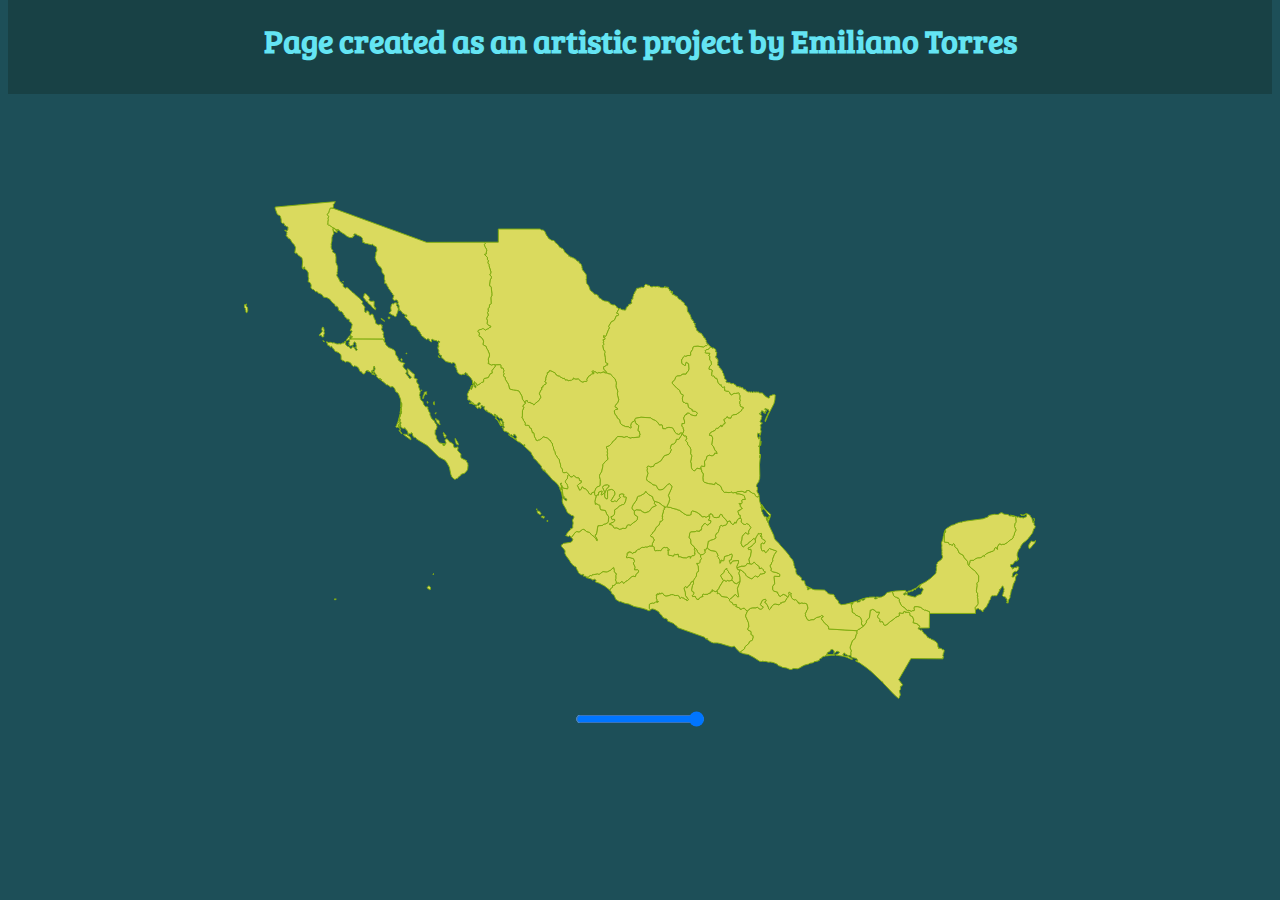
==== index.html @ b642d8d9 "Rename Cantantes_famosos.html to index.html" ====
<!DOCTYPE html>
<html lang="esp">
   <head>
      <title>Los Mejores Cantantes de cada Estado</title>
      <meta charset="UTF-8">
      <meta name="viewport" content="width=device-width, initial-scale=1.0">
      <meta http-equiv="X-UA-Compatible" content="IE=edge">

      <link rel="stylesheet" href="style.css" type="text/css" />
  </head>
  
      <body>
         <header>
            <h1 class="first-title">Page created as an artistic project by Emiliano Torres</h1>
         </header>
         <main>
    

               <?xml version="1.0" encoding="UTF-8" standalone="no"?>
               <!-- Created for MapSVG plugin: http://mapsvg.com -->
               <div id="dialog"></div>
               <svg class="map-mexico"
                  xmlns:mapsvg="http://mapsvg.com"
                  xmlns:dc="http://purl.org/dc/elements/1.1/"
                  xmlns:rdf="http://www.w3.org/1999/02/22-rdf-syntax-ns#"
                  xmlns:svg="http://www.w3.org/2000/svg"
                  xmlns="http://www.w3.org/2000/svg"
                  mapsvg:geoViewBox="-118.369112 32.716750 -86.725536 14.531518"
                  width="792.41846"
                  height="497.54324">

   
               
               <path
                  d="m 390.52786,309.79244 -2.34,-2.26 -0.07,-1.21 1.24,-2.87 3.33,-4.59 0.93,-3.24 1.07,-0.73 1.79,-0.38 3.47,-1.97 1.21,-0.92 0.39,-1.26 0.73,-0.17 0.77,1.39 1.33,1.34 4.44,2.63 0.59,2.44 1.14,2.04 0,0 0.26,0.59 -0.24,1.6 1.96,2.14 -4.28,1.97 -2.55,3.55 -0.72,0.5 -3.02,1.04 -1.26,0.06 -2.17,-1.02 -1.74,-1.41 -4.21,-0.38 z"
                  title="Aguascalientes"
                  id="MxAGU" class="668.135.967" />
               <path
                  d="m 106.48786,137.85244 -0.65,0 0,0 -0.76,0.12 0.13,0.44 -0.82,0.41 -0.68,0.01 -0.75,0.86 -0.29,-0.74 0.19,-0.78 3.08,-3.76 0.62,-0.15 0.06,0.97 -0.8,0.76 -0.02,0.52 0.69,1.34 z m -27.349998,-11.99 0.56,0.45 0.75,2.86 -0.25,1.02 0.38,2.42 -0.68,0.9 0.04,2.09 -0.62,-0.19 -0.54,0.33 -0.65,-0.31 -0.6,-1.42 -0.58,-0.18 -1,0.6 -0.37,-0.15 0.07,-0.78 2.73,-3.03 0.15,-0.68 -0.58,-1.61 0.51,-1.89 0.68,-0.43 z m 58.139998,-8.56 0.82,0.18 2.68,2.27 -0.54,0.47 -0.6,-0.96 -1.69,-0.95 -0.67,-1.01 z m 8.46,-1.5 0.34,0.64 -0.27,1.02 -1.16,0.04 -0.35,-1.56 1.44,-0.14 z m -142.8599978,-13.07 -0.64,1.32 0.15,1.03 1.31,1.2 0.23,2.9 -0.67,2.08 -0.75,0.23 -0.56,-1.47 0.21,-0.92 -0.56,-0.37 -0.07,-1.6 -1.24000002,-1.24 0.35,-1 -0.29,-0.96 0.74000002,-0.62 0.8,0.04 0.99,-0.62 z M 120.65786,92.442438 l -0.02,0.48 1.1,-0.48 0.02,0.32 0.93,0.26 1.27,1.64 0.77,0.39 1.06,2.21 -0.59,0.86 0.12,1.17 1.84,0.830002 2.9,-0.180002 0.34,0.300002 -0.17,4.33 0.62,1.71 1.2,0.37 -0.34,1.9 -2.96,-2.09 -1.72,-2.42 -2.56,-1.82 -0.96,-1.88 -1.37,-0.26 -0.24,-1.090002 -2.04,-2.47 -0.16,-0.86 0.77,-1.87 -0.21,-0.98 0.4,-0.37 z m -21.549998,-12.53 0.64,0.81 -0.45,0.14 -0.34,-0.36 0.15,-0.59 z m -9.92,-73.05 -0.85,0.51 -0.47,-0.4 -1.34,0.01 -0.6,2.05 -0.47,0.48 -0.05,1.34 -1.81,2.43 1.4,1.99 -0.62,1.83 0.29,1.14 -0.42,2.67 0.24,0.98 -0.6,0.98 0.96,0.95 0.92,0.13 3.82,2.76 0,0 -0.47,1.74 0.92,4 -1.12,1.46 -0.74,2.41 -0.08,3.53 -0.85,3.16 0.3,0.65 -0.25,2.22 0.62,2.21 1.37,1.26 -0.52,0.66 -0.02,0.65 2.84,1.84 0.59,3.53 -0.08,5.21 1.72,4.04 0.02,2.21 -0.35,1.3 0.21,0.82 -0.52,1.95 0.37,0.33 -0.65,2.16 1,2.06 0.62,0.38 1.73,4 1.23,0.61 0.3,0.9 0.96,0.15 0.64,0.89 -0.02,1.82 0.45,0.94 0.819998,0.32 0.44,0.72 1.17,0.12 0.34,-0.86 1.81,0.78 1.21,1.54 0.31,-0.06 0.96,1.18 0.94,0.48 0.68,1.13 1.62,0.83 2.09,2.34 1.52,0.83 0.11,0.61 1.44,0.69 1.98,2.47 1.44,1.170002 0.3,0.88 -0.73,0.85 0.01,0.48 2.08,2.55 0.79,1.64 -0.58,1.16 0.45,1.64 -0.33,0.25 0.81,1.69 0.82,0.1 0.53,-0.7 -0.41,-0.38 0.42,-0.62 0.48,0.27 0.47,-0.36 0.41,0.8 0.6,-0.12 -0.04,0.41 0.45,0.12 0.12,2.09 0.39,0.95 1.1,-0.03 1.31,-1.04 1.08,0.62 1.43,4.51 0.77,0.82 0.59,3.53 2.58,1.46 2.44,-0.59 0.48,0.36 0.07,0.73 0.81,-0.15 0.11,0.6 -0.36,0.48 0.25,0.66 -0.59,2.6 1.97,2.8 -0.47,2.03 0.62,1.45 -0.39,1.24 0.93,0.57 0.27,0.99 -0.3,2.49 0,0 -0.64,-1.71 -0.87,-0.26 0,0 -31.69,-0.11 0.23,-0.53 -0.35,-0.49 -0.05,-1.32 0.86,1.21 0.79,-1.39 -1.61,-0.41 -0.35,-1.72 1.52,-2.99 -0.42,-0.96 -0.88,0.53 -0.51,-0.49 1.28,-2.91 0.65,-3.16 -1.27,-2.19 -1.56,-0.63 -0.07,-2.03 -0.44,-0.43 -2.2,-0.1 0.01,-0.81 -0.45,-0.52 -1.54,-0.86 0.12,-0.59 -0.46,-1.17 -0.879998,-0.47 -0.56,-1.87 -0.46,-0.07 -0.23,-0.6 -0.96,-0.73 -0.97,-0.07 -0.17,0.33 -0.52,-1.09 -0.68,-0.44 -0.23,0.3 -0.54,-2.72 -0.64,-1.05 -1.06,-0.47 -0.64,0.34 -0.8,-0.98 -0.25,-1.35 -1.16,-0.55 -0.12,-0.37 -0.45,0.03 -3.43,-4.210002 -2.91,-1.5 -3.06,-0.4 -1.55,-2.51 -2.41,-1.18 -0.76,-0.03 -2,-1.92 -1.19,0.25 -2,-2.17 -0.89,-0.1 -1.88,-1.56 0.25,-2.52 -0.33,-1.5 -1.14,-1.62 -1.57,-0.58 0.62,-3.57 -0.54,-1.2 0.02,-4.19 -1.46,-2.55 -2.06,-1.24 0.19,-1.4 -0.82,-0.77 -0.23,0.4 0.5,0.94 -0.5,0.35 -0.46,-0.7 -0.53,0 0.58,1.34 -0.31,0.1 -1.06,-2.05 0.57,-5.32 -0.63,-3.55 -0.53,-1.05 -0.6,-0.08 -1.44,-1.26 -0.53,0.01 -2.3,-3.02 -1.55,0.2 -0.25,-0.46 0.74,-5.28 -1.38,-2.71 -2.09,-2.2 -1.85,-3.14 -1.29,-0.96 -0.68,0.08 -0.18,-1 -1.27,-0.92 -0.27,-0.72 -0.41,0.08 -0.12,-0.58 1.02,-0.52 -0.44,-0.9 0.47,-1.24 -1.17,-1.61 -0.33,0.14 -0.85,-1 0.45,-0.1 1.6,0.89 1.05,-0.96 0.19,-2.58 -0.4,-0.61 -1.26,-0.27 -0.57,-0.77 -1.15,-0.2 -0.41,-1.83 -0.48,-0.4 -1.23,0 -1.23,-1.18 -0.12,-3.02 -0.81,-2.83 -0.47,-0.75 -2.1,-0.71 -0.48,-0.56 -2.14,-5.9 0.04,-1.34 60.19,-5.54 -1.58,2.83 -0.67,0.19 0.5,1.79 -0.35,0.24 -0.3,1.52 z"
                  title="Baja California"
                  id="MxBCN" class="7.620.186.896" />
               <path
                  d="m 91.057862,397.56244 1.49,0.37 -0.48,0.42 -1.32,0.17 -0.12,-0.73 0.43,-0.23 z m 93.899998,-12.95 1.03,0.69 0.7,1.07 -0.01,1.76 -0.83,0.41 -0.44,-0.69 -1.15,-0.2 -0.81,-1.31 1.51,-1.73 z m 4.73,-12.33 0.23,0.65 -0.46,0.66 -0.29,-0.57 0.52,-0.74 z m 21.73,-135.15 2.79,4.59 0.44,1.91 -1.56,-0.29 -0.71,-1.05 -1.1,-3.81 0.14,-1.35 z m -51.48,-4.14 3.12,0.16 1.11,1.44 0.94,0.11 0.81,0.62 1.33,2.43 -0.35,0.83 -6.92,-5.03 -0.31,-0.34 0.27,-0.22 z m 40.73,-0.24 1.77,1.59 -0.93,2.03 -0.54,0.03 0.04,-0.83 -0.73,-0.26 0.12,-0.5 -0.46,-0.58 0.18,-0.67 -0.27,-0.46 0.82,-0.35 z m -0.86,-1.58 0.87,1.34 -0.59,0.33 -0.62,-0.36 -0.1,-0.78 0.44,-0.53 z m -7.78,-14.08 0.92,1.45 1.98,0.54 0.42,0.6 0.06,1.54 0.97,2.16 -0.47,0.09 -2.64,-2.04 -0.68,-2.02 -0.89,-0.9 0.33,-1.42 z m -35.67,-4.58 0.21,1.38 -1.1,3.4 0.11,3.08 -0.76,0.68 0.66,1.33 -0.33,1.14 -0.63,0.07 -0.31,0.53 0.16,0.72 1.14,1.27 -0.16,0.29 0.93,0.82 0.44,1.34 -0.67,1.1 0.92,0.78 1.25,1.81 -0.07,0.38 -1.06,-0.54 -0.05,-0.66 -1.78,-1.9 0.19,-0.53 0.57,0.08 0.22,-0.54 -0.12,-1.07 -0.8,-0.98 -1.33,-0.69 -1.22,0.37 -0.7,-0.45 -0.04,-0.58 0.41,-0.08 1.95,-5.17 1.97,-7.38 z m 36.07,-1.13 -0.45,1.2 -0.52,0.24 -0.15,-0.74 1.12,-0.7 z m -35.23,-4.93 -0.16,4.42 -0.37,1.37 -0.5,-0.35 1.03,-5.44 z m 0.06,-5.2 0.16,2.08 -0.17,2.51 -0.28,0.01 0.29,-4.6 z m 33.06,-0.92 0.31,3.3 -0.71,-0.44 -0.4,-1.4 0.8,-1.46 z m -6.54,-0.04 0.54,1.25 -0.33,0.51 -0.41,-0.2 -0.41,-1.41 0.61,-0.15 z m -0.66,-9.78 -0.5,1.02 0.4,1.67 -1.2,-0.74 -1.71,2.67 0,0.92 -0.56,0.55 0,0.68 -0.6,0.05 -0.13,-0.76 0.4,-0.45 0.18,-1.68 1.05,-1.74 -0.19,-1.46 0.98,-0.25 0.18,-0.43 0.64,0.4 1.06,-0.45 z m -5.19,-1.89 0.18,0.79 -0.45,0.05 -0.17,-0.54 0.44,-0.3 z m -49.09,-16.53 1.34,0.32 0.75,1.57 -0.96,-0.63 -1.97,-0.48 -0.12,-0.28 0.96,-0.5 z m 28.56,-14.77 1.06,1 -0.34,1.22 -0.62,-0.16 -0.5,-1.41 0.4,-0.65 z m 5.07,-5.51 0.42,0.05 0.28,0.62 -0.93,0.04 -0.18,-0.46 0.41,-0.25 z m -83.339998,-12.4 1.37,0.75 -0.1,0.53 -1.37,-1.02 0.1,-0.26 z m 26.709998,-1.56 0.65,0 0,0 0.41,0.41 0.29,-0.41 31.7,0.1 0,0 0.87,0.26 0.64,1.71 0,0 -0.07,0.5 1.29,1.03 0.4,1.96 1.08,1.29 0.42,-0.04 1.23,1.7 2.78,0.86 0.54,0.62 0.94,0.15 1.61,1.11 0.71,0.96 0.7,3.73 1.64,1.81 0.97,2.21 -0.41,0.76 2.6,2.1 2.54,0.65 0.47,0.57 0.93,-0.01 0.15,0.73 -0.57,0.03 -0.89,1.04 -0.23,1.58 1.68,2.42 0.9,0.46 0.04,0.46 0.92,0.66 0.33,1.37 -0.7,0.55 -0.47,1.29 1.17,0.73 0.29,1.17 1.08,0.66 0.69,1.69 1,0.75 1.55,-1.38 -3.45,-3.58 -0.23,-2.91 -0.68,-1.64 0.74,-0.47 1.85,1.4 0.67,1.09 1.35,0.93 0.47,0.75 2.16,1.37 -0.19,3.51 0.35,0.56 2.72,0.85 -0.6,1.63 0.04,1.24 1.15,1.88 0.71,0.31 0.22,0.5 0.07,1.14 -0.35,0.66 1.98,5.16 -0.58,0.94 0.1,1.35 -0.52,0.72 0.11,0.99 0.45,0.58 0.08,1.92 0.63,0.67 0.04,1.05 1.8,1.47 0.22,-0.17 0.8,3.11 1.84,2.4 2.56,0.31 -0.22,1.61 1.17,3.14 0.85,0.85 0.3,1.05 -0.3,0.17 0.38,1.53 0.62,0.81 -0.04,1 0.68,0.54 0.44,1.26 0.86,0.48 0.51,0.9 0.47,-0.13 0.76,0.62 0.25,1.3 1.61,2.21 0.67,2.08 -0.17,1.19 -0.74,1.77 -0.87,0.93 -0.22,3.09 0.22,1.04 1.05,1.39 0.13,2.88 1.06,1.24 0.69,1.57 1.54,1.35 4.34,0.95 1.21,-0.12 0.06,0.28 -1.28,0.5 -0.79,-0.65 -0.42,0.25 0.21,1.46 1.68,-0.13 -0.01,-0.78 1.21,-1.03 0.06,-0.98 -0.91,-2.2 0.28,-1.07 0.71,-0.45 1.56,0.21 0,0.78 1.06,0.62 0.42,1.12 2.15,0.99 2.06,1.58 0.71,3.23 1.2,0.3 2.6,-0.88 0.04,0.58 0.53,0.49 -0.7,0.86 0.07,2.03 3.24,3.16 -0.28,1.97 0.31,1.69 0.39,0.47 5.38,2.63 -0.31,0.81 1.43,2.07 -0.22,0.69 0.42,0.43 -0.51,4.39 -0.59,1.26 -1.87,2.31 -1.04,0.72 -2.2,0.54 -1.21,0.82 -0.02,0.75 -2.07,1.14 -0.53,1.04 -0.94,0.74 -0.93,0.04 -0.64,0.67 -1.15,0 -2.42,-2.01 -1.17,-2.77 -1.46,-7.1 -2.5,-4.57 -1.83,-2.44 -6.19,-3.28 -11.64,-11.53 -10.8,-6.54 0.12,-0.26 -1.16,-1.24 -1.55,-0.21 0.06,-0.48 -0.64,-0.07 -1.02,-2.97 0.28,-0.11 -0.47,-0.58 -0.99,-0.3 -0.1,1.14 -2.41,-0.2 -0.06,0.75 -0.6,-0.01 0.15,-1.48 -0.73,-2.01 -2.19,-2.41 0.27,-0.25 -0.56,-0.5 -0.68,0.27 0.13,0.44 -1.46,-0.24 -2.01,-0.97 -0.31,-0.69 0.54,-0.03 0.11,-0.76 -0.62,-0.4 -0.17,-0.78 0.65,-0.97 -0.27,-0.16 0.39,-0.72 -0.44,-0.13 0.24,-0.45 -0.42,-0.48 -0.57,0.92 0.29,0.76 -0.39,0.49 0.05,2.53 -0.73,0 -0.48,-1.15 0.77,-1.55 -0.65,-1.39 0.81,-0.45 0.74,-1.67 0.02,-0.96 -0.86,0.12 0.16,-1.89 0.87,-2.01 0.27,-1.77 0.71,-0.12 0.06,-2.45 -0.5,-0.11 0.06,-1.17 0.58,-0.44 -0.39,-0.33 -0.21,-1.07 0.3,-1 0.3,-0.05 0.13,-2.41 -0.13,-1.28 -0.8,-1.07 -0.34,-2.88 -2.03,-5.36 -0.94,-1.24 -1.93,-1.06 -0.87,-2.85 -1.64,-1.94 -1.58,-0.4 -0.19,0.66 -0.45,0.13 -3.19,-2.33 -0.69,-0.26 -0.67,0.28 -0.79,-1.19 -1.98,-1.4 0.01,-0.44 -0.63,-0.03 -3.59,-2.96 0.97,0.09 1.27,0.94 0.13,-0.24 -1.06,-0.77 -1.08,-0.32 -0.69,0.22 -2.27,-1.98 0.19,-0.19 -0.4,-0.5 0.38,-0.61 -1.73,-2.07 -0.94,-1.98 -0.36,1.05 -1.51,-0.7 0.31,-0.32 0.51,0.16 1.55,-1.56 0.42,-1.29 -0.82,-2.81 -0.6,0.65 -0.38,3.22 -0.56,0.49 -0.7,-0.23 -0.38,0.75 0.06,1.83 -0.45,0.05 -2.14,-1.33 -1.51,-0.26 0.21,-0.53 0.54,0.39 0.07,-0.38 -0.53,-0.2 -1.44,0.22 -0.8,0.89 -0.39,1.19 -0.63,0.28 -0.01,0.58 -0.71,0.4 -0.82,-0.26 -0.8,-0.52 -0.7,-1.41 -1.6,-0.4 -1.61,-3.69 -1.81,-1.34 -2.21,-0.57 -0.45,0.16 -0.18,0.55 -0.44,0.03 -1.28,-1.34 -1.1,-1.99 -1.08,-0.8 -1.22,-0.58 -2.02,-0.3 -0.75,0.66 -2.429998,-1.55 -0.51,0.41 -0.48,-0.26 0.06,-0.8 -0.62,-0.39 -0.53,0.11 -0.24,-0.37 -0.02,-3.52 -0.48,-1.57 -2.35,-1.91 -3.33,-1.21 -1.15,-2.25 -1.67,-1.25 -0.07,-1.02 -0.68,-0.46 -0.62,0.95 -0.77,-0.35 -0.31,-0.91 -1.03,-0.53 -0.56,0.27 -1.08,-2.81 -0.79,-0.78 0.8,-0.41 1.06,0.91 2.33,-0.22 1.52,0.23 0.36,0.5 1.37,-0.18 1.62,0.3 0.46,0.49 1.58,0.33 2.77,-0.23 0.59,0.35 2.44,-1.32 0.6,0.35 0.759998,-0.15 0.15,-0.6 -0.63,-0.04 1.1,-1.2 0.86,0.29 -0.52,2.48 0.76,1.26 1.5,1.2 1.27,0.37 1.35,1.2 -0.05,0.42 0.8,0.26 1.02,-1.07 0.06,-0.88 2.1,0.72 1.56,2.96 0.89,0.14 0.59,-1.17 -1.57,-1.62 0.12,-1.05 0.67,0.65 0.15,-0.41 -0.57,-0.45 0.27,-0.61 -0.46,-1.74 0.23,-0.9 -1.75,-1.44 -1.03,1.89 0.19,1.14 -3.18,1.21 -1.64,-1.24 0.24,-0.54 0.6,0.5 -0.74,-1.98 1.17,-1.74 -0.54,-0.48 0.21,-1.43 z"
                  title="Baja California Sur"
                  id="MxBCS" class="1.997.054.037" />
               <path
                  d="m 671.96786,386.93244 0.5,0.79 -0.68,0.61 -0.54,0.22 -1.06,-0.57 -0.38,0.33 0.39,0.33 -1.66,1.34 -0.54,-0.67 -0.29,0.58 -2.12,0.86 -1.09,0.1 -0.54,-0.57 0.27,-0.32 2.42,-0.39 5.32,-2.64 z m 28.7,-53.46 -0.16,7.3 4.12,0.51 0.97,2.01 0.45,0.18 1.11,-0.35 0.94,0.99 0.48,-0.09 0.4,-1.01 0.79,-0.73 0.42,0.28 1.03,1.76 -0.11,0.91 0.57,1.04 1.83,1.17 1.98,4.46 3.86,2.1 1.17,2.49 3.17,3.58 0.79,3.44 0.44,0.46 0,0 1.34,1.81 5.3,4.25 3.41,4.67 -0.18,5.85 -1.17,0.66 -0.41,0.67 0.22,2.52 -0.8,5.13 0.17,1.27 0.99,1.24 0.15,0.71 -0.51,1.37 0.82,0.46 -0.57,1.67 0.47,1.38 0.28,4.7 -0.57,1.26 -2.44,2.83 0.25,2.46 0,0 -0.02,3.33 -45.94,-0.01 0,0 0.02,-1.64 -3.98,-1.58 -0.68,0.42 -0.77,-0.9 -1.56,-0.66 -1.64,-1.55 -3.65,-0.8 -2.79,0.13 -0.3,1.3 0.34,1.82 -0.3,0.72 -1.68,0.11 -1.29,0.64 -2.21,-1.12 -1.5,0.15 -1.31,-0.66 -0.87,-1.43 -3.47,-2.33 -1.22,-1.83 -1.08,-2.59 -0.45,-0.32 0.18,-1.97 -1.11,-1.42 -0.36,-0.16 -0.08,0.42 -0.53,0.13 -0.69,-1.06 -0.99,-0.05 -1.44,-1 -0.63,-0.91 -1.14,-3.72 0,0 3.13,-0.56 9.83,-0.61 0.88,1.41 1.49,0.8 -0.6,1.18 -0.27,-0.39 -0.31,0.34 -0.96,-1.28 -0.73,0.85 -0.68,-0.42 -0.24,0.18 0.17,0.72 -0.45,0.57 0.59,0.74 1.15,-0.25 -0.45,-1.12 0.79,0.04 0.28,0.46 0.57,-0.14 1.1,0.72 0.16,0.56 6.79,1.67 1.43,-0.13 0.16,-0.7 0.73,-0.7 4.45,-1.53 0.82,-2.92 0.63,-0.32 0.35,-1.32 -0.23,-0.7 -1.1,-1 -0.92,0.72 -1.15,-0.61 -0.29,-0.98 0.61,-0.47 -0.07,-0.79 0.97,-1.04 -0.77,0.19 -0.7,1.33 -0.76,0.72 -0.52,-0.05 -0.82,0.76 -0.12,0.56 -0.63,0.03 0,-0.24 2.5,-2.57 6.81,-3.66 4.79,-3.45 4.86,-4.53 0.47,-0.93 -0.08,-1.02 0.52,-2 -0.21,-2.17 0.67,-1.8 -0.51,-0.56 -0.04,-0.64 0.93,-1.14 0.19,-1.03 3.85,-2.86 1.41,-2.48 -0.98,-2.71 0.3,-1.37 -0.41,-1.28 0.38,-0.29 -0.39,-4.48 0.3,-0.78 -0.45,-3.4 1.34,-3.56 0.44,-3.02 1.14,-1.42 z"
                  title="Campeche"
                  id="MxCAM" class="336.774.521" />
               <path
                  d="m 607.45786,458.00244 0.18,-0.64 0,0 -0.06,-0.41 0.4,0.01 0.76,1.15 -1.28,-0.11 z m -0.37,-4.01 -0.01,-0.78 0,0 -0.12,-2.12 0.52,-1.45 -1.25,-2.93 0.08,-0.85 2.19,-6.28 2.94,-2.62 0.8,-3.49 0.76,-1.02 -0.02,-2 0.34,-0.94 0,0 0.94,-1.13 1.95,-0.86 3.72,-2.89 0,0 2.53,-3.17 0.06,-1.61 1.39,-1.87 1.2,-0.79 0.59,-1.16 0.75,-7.08 1.66,-0.28 0.54,-0.61 2.14,0.85 1.39,1.69 0.77,0.35 2.79,-0.09 -0.35,1.69 -1.42,2.12 -0.14,0.58 0.38,0.93 2.07,2.18 -0.3,1.87 0.36,0.33 1.25,-0.06 0.44,-0.35 0.54,0.2 1.21,1.94 0.04,0.66 0.66,0.87 0.81,0.31 1.91,-0.84 2.42,-2.25 5.83,-4.27 0.57,-0.83 3.29,-1.19 0.39,-0.78 -0.41,-1.75 0.12,-0.37 0.43,0.08 -0.04,-0.44 1.77,0.48 1.95,-0.03 0.71,-1.84 1.45,0.37 -0.12,0.59 0.56,0.3 0.59,-0.44 1.19,0.18 1.21,-0.28 1.06,1.36 0.05,2.01 2.56,1.26 1.27,3.3 -0.75,2.66 4.34,1.2 0.19,0.83 1.31,0.37 1.1,1.79 -0.76,0.28 -0.53,1.03 0,0 -0.65,0.06 0.57,0.98 0.76,-0.04 0.98,1.12 0.83,-0.35 0.93,0.31 -0.02,0.83 0.53,0.74 0.63,0.26 0.33,0.96 1.12,1.16 1.05,0.23 0.3,1.03 1.38,1.37 0.11,0.64 1.34,0.4 0.53,0.62 0.27,-0.29 1.1,0.44 0.24,0.85 1.03,0 0.88,0.72 1.13,-0.08 0.04,0.55 2.14,1.25 1.38,2.18 0.35,3.22 0.82,-0.1 0.11,0.55 -0.67,0.23 0.23,0.4 0.76,-0.34 0.36,0.51 0.88,-0.31 0.57,0.63 0.57,-0.28 0.53,0.66 -0.15,0.49 1.71,0 0.38,0.59 0.12,0.58 -0.36,0.35 0.34,0.53 -0.33,0.88 -0.54,0.04 -0.18,0.64 0.36,0.35 -0.77,1.62 0.8,1.06 -0.67,0.44 0.56,0.29 -0.02,0.41 -0.64,-0.05 0.27,1.36 -32.14,-0.27 -12.25,21.07 3.87,5 -1,1.6 -0.85,-0.09 -0.35,0.72 0.13,2.49 -1.05,1.38 0.92,4.29 -0.73,1.17 -0.38,1.54 -0.86,0.71 -4.46,-4.06 -10.99,-11.58 -0.1,-0.85 -0.8,-0.19 -11.16,-10.52 -5.44,-4.29 -6.08,-4.22 -3.82,-1.84 0.28,-0.4 0.75,-0.06 0.29,0.61 0.63,-0.27 0.14,-0.48 -1.12,-1.84 -4.66,-1.01 -0.73,-0.91 -0.22,-1.31 z"
                  title="Chiapas"
                  id="MxCHP" class="688.269.642" />
               <path
                  d="m 375.24786,107.48244 -2.26,4.16 0.02,0.35 1.71,0.61 0.01,1.04 -0.66,0.98 -0.84,-0.32 -0.7,0.34 -1.73,4.01 -1.41,1.11 -1.64,0.61 -2.27,3.78 -0.56,1.1 0.87,1.42 -0.94,1.38 -2.66,6.81 -0.6,0.38 -1.77,-0.71 -0.01,1.55 1.12,0.18 0.49,1.46 -0.34,0.48 -1.9,0.38 0.76,1.44 -0.06,0.83 -0.57,0.82 0.72,0.78 0.14,0.72 -1.09,1.16 0.81,4.52 1.13,0.5 0.24,0.83 0.09,1.06 -0.48,1.14 0.68,3.68 0.22,4.82 0.54,0.68 1.83,0.79 -0.41,1.54 -1.15,0.04 -1.07,1 -1.92,0.91 0.44,0.8 -0.1,1.31 2.15,1.9 1.08,1.83 0,0 -1.1,0.24 -1.15,-0.86 -0.51,0.68 -0.28,-0.17 0.44,-0.72 -0.79,-0.12 -3.21,1.05 -1.51,-0.57 -0.88,0.81 -1.43,-0.28 -0.68,-1 -1.43,-0.24 -1.38,-0.89 -0.73,0.32 -0.31,0.74 0.48,0.66 1.54,0.12 -0.07,1 -2.5,0.39 -1.15,1.52 -1.51,0.54 -1.89,3.08 0.24,1.34 -0.25,0.77 -0.44,0.24 -1.71,-0.2 -1.74,0.91 -0.98,-0.21 -1.72,-1.19 -1.95,-1.89 -2.54,0.24 -1.22,-0.33 -0.74,-0.68 -0.54,-0.04 -0.01,1.08 -1.6,0.7 -0.52,0.58 -0.57,0.09 -0.41,-0.54 -1.68,0.96 -0.23,-0.6 -1.56,-0.47 -1.27,0.25 -1.1,-1.89 -1.64,0.29 -0.76,-1.09 -0.98,0 -1.58,-1.36 -1.94,-0.23 -0.28,-0.58 -1.26,-0.71 -0.96,-1.94 -1.06,-0.23 -1.91,-1.23 -1.27,-0.06 -0.67,-0.89 -0.77,0.54 -0.21,1.29 -1.76,0.57 0.05,1.84 -0.63,0.47 -0.9,3.39 0.03,1.6 -0.9,1.53 0.15,0.46 1.12,0.5 -0.03,1.07 -0.33,0.58 -1.98,0.87 -0.86,0.87 0,1.36 -1,-0.16 -0.41,0.36 0.36,2.14 -0.92,0.26 -1.72,3.99 0.97,1.56 0.61,1.9 -2.12,3.42 -3.53,2.72 -1.23,1.61 -0.64,-0.28 -0.67,-1.21 -2.01,-0.33 -0.52,-0.86 -1.6,0.22 -1.08,-0.66 -0.31,-1.32 -2.31,0.78 -0.32,0.65 0,0 -2.14,-2.79 -0.59,-3.23 -2.89,-4.89 -2.36,-0.69 -3.19,-0.31 -3.81,-1.13 -1.22,-4.68 -3.11,-5.02 -0.07,-1.88 -1.42,-0.92 -0.32,-1.09 0.49,-2 -0.49,-0.82 0.4,-2.27 -1.06,-2.33 -1.22,0.25 -0.61,-0.24 -0.12,-2.9 -0.68,-0.38 -4.89,0.22 0,0 -1.76,-0.39 -2.02,0.62 -3.54,-1.84 0.02,-0.46 0.73,-0.42 -0.48,-3.44 1.25,-3.14 -0.04,-1.72 -1.63,-4.07 -0.97,-1.43 -0.63,-2.09 -2.81,-1.7 -0.52,-0.65 0.7,-2.45 -0.38,-1.66 -2.09,-2.98 -1.82,-0.74 -0.39,-0.69 0.59,-2.76 -1.56,-1.07 -0.19,-0.61 1.04,-1.39 2.53,-0.49 1.45,-0.85 0.77,0.14 1.77,1.31 0.5,-0.03 1.41,-1.05 1.14,-0.12 0.97,-1.22 0.93,-0.09 0.6,-1.19 -2.25,-0.86 -1.55,-1.81 0.42,-2.9 -0.83,-1.95 0.19,-1.04 1.48,-2.62 -0.8,-2.65 0.84,-1.28 -0.46,-2.55 1.49,-1.26 0.1,-2.69 1.38,-0.67 0.29,-0.51 -0.26,-5.670002 0.16,-0.9 0.8,-0.95 0.01,-2.6 -0.66,-6.22 -0.75,-0.96 -0.57,-0.02 -0.34,-1 0.59,-4.93 1.27,-2.57 0,-1.11 -1.45,-1.33 -0.16,-0.99 0.85,-0.52 0.28,-1.82 -1.94,-6.15 0.06,-1.19 -1.1,-1.46 -0.11,-0.81 0.67,-1.61 -1.04,-0.93 -0.09,-2.42 -2.73,-2.65 0.04,-0.61 1.57,-0.08 -0.02,-1.81 0.49,-1.27 -0.24,-1.6 -1.64,-2.84 -0.52,-1.92 0.94,-1.28 -1.05,-1.04 0,0 14.1,-0.04 0,-13.16 42.05,0 1,1.07 1.59,-0.13 1.01,0.56 0.87,1.03 1.75,4.03 0.76,0.41 1.13,2.37 3.2,1.96 1.81,0.18 1.25,0.8 0.59,1.48 0.57,-0.01 0.37,0.66 0.52,0 2.18,2.66 0.25,0.84 1.28,0.45 0.41,0.57 1.5,0.59 1.16,1 1.21,2.71 1.2,0.58 0.36,0.76 1.87,1.18 0.55,0.9 -0.17,0.47 0.98,0.16 1.46,1.01 0.28,-0.37 0.91,0.87 0.89,-0.25 0.21,0.62 0.4,-0.23 0.56,0.66 0.42,0.01 -0.11,0.44 1.2,0.19 0.8,1.35 0.85,0.53 0.91,-0.14 0.57,0.73 0.25,1.3 1.15,0.43 0.85,1.02 0.76,2.12 0.02,1.46 0.46,0.75 -0.19,0.85 1.11,0.73 -0.22,0.33 1.52,1.59 -0.08,0.53 1.36,1.1 0.46,1.59 -0.16,1.5 0.28,1 -0.49,2.07 0.36,0.21 -0.04,1.08 0.43,0.73 -0.31,0.41 0.27,1.07 1.08,0.93 1.14,1.91 1.31,3.91 3.45,2.74 0.4,0.83 1.13,0.62 0.53,-0.33 1.97,1 0.12,0.44 0.57,0.18 -0.12,0.63 1.22,1.72 1.44,0.56 1.39,1.31 1.97,0.9 3.01,0.420002 1.38,0.64 0.4,-0.16 0.22,1.28 0.4,-0.29 1,1.39 1.47,0.31 0.26,0.39 2.34,-0.02 2.11,2.09 -0.11,0.48 0.6,-0.07 0.49,0.75 z"
                  title="Chihuahua"
                  id="MxCHH" class="817.067.311" />
               <path
                  d="m 463.90786,143.13244 -0.26,0.61 -1.09,0.79 -0.95,0.06 -1.92,1.3 -5.52,-0.92 -3.67,0.26 -1.13,0.63 -0.55,2.34 -1.69,2.6 -0.29,0.79 0.16,2.29 -0.63,0.49 -2.23,-0.12 -2.1,0.92 -1.19,-0.38 -1.19,1.04 -1.83,2.98 0.25,3.34 2.82,2.07 0.59,-0.05 0.7,-3.12 0.63,0.07 2.05,1.48 0.42,5.13 -0.84,2.24 -1.05,0.77 -1.14,2.19 -3.2,-0.04 -2.61,1.7 -3.51,0.28 -0.87,0.9 -1.04,2.73 -2.42,2.42 0.02,1.3 4.54,4.78 2.7,2.02 1.05,3.11 1.42,1.15 0.86,0.08 0.38,0.64 -0.99,2.9 0.24,2.47 0.84,1.78 1.11,0.14 0.84,0.66 2.13,0.08 0.35,0.36 0.56,3.41 0.82,0.85 3.28,1.88 -0.51,1.05 3.6,0.63 0.5,0.8 0.88,0.32 0.39,0.95 -0.75,0.89 -0.15,1.15 -0.34,0.2 -1.94,-0.03 -3.41,-0.88 -1.31,-1.53 -1.74,-0.17 -0.94,0.31 0.29,0.81 -1.79,0.57 -1.7,3.22 0.89,2.93 0.09,2.16 -0.2,0.39 -2.41,0.06 -0.16,0.37 0.29,0.83 -0.32,1.2 1.38,1.55 0.11,1.39 0.65,1.23 -1,3.26 0,0 -2.12,-0.47 -0.75,0.32 -0.18,0.78 -1.44,0.37 -2.09,-0.81 -1.37,-1.3 -1.92,-3.76 -1.25,-0.82 -2.96,-0.37 -2.27,0.51 -0.92,0.88 -2.83,-0.02 -0.62,-3.56 -1.16,-0.32 -1.47,0.41 -2.16,-3.07 -1.96,-1.66 -2.5,-0.97 -2.54,-1.71 -9.4,-0.61 -5.4,1.07 -0.63,0.53 -0.02,1.63 0,0 -3.05,2.03 -0.58,1.01 -0.51,2.14 0.5,1.72 -0.28,0.52 -0.69,0.21 -2.1,-1.35 -2.78,-0.16 -3.42,-1.59 -1.3,-1.2 -0.62,-0.86 -0.54,-3.12 -2.43,-1.93 -0.6,-1.74 -1.77,-2.12 -0.63,-3.15 1.36,-1.36 2.26,-0.45 -0.8,-1.23 -1.34,-0.26 -0.67,-0.82 0.09,-0.86 1.4,-2.15 1.06,-0.81 1.2,-3.11 -1.2,-4.47 -0.18,-1.99 0.41,-2.28 -1.68,-3.95 -0.17,-1.39 0.44,-2.93 -1.38,-3.97 -2.3,-2.13 -0.82,-1.21 -1.22,-1.18 -2.98,-0.79 -0.72,-0.63 0,0 -1.08,-1.83 -2.15,-1.9 0.1,-1.31 -0.44,-0.8 1.92,-0.91 1.07,-1 1.15,-0.04 0.41,-1.54 -1.83,-0.79 -0.54,-0.68 -0.22,-4.82 -0.68,-3.68 0.48,-1.14 -0.09,-1.06 -0.24,-0.83 -1.13,-0.5 -0.81,-4.52 1.09,-1.16 -0.14,-0.72 -0.72,-0.78 0.57,-0.82 0.06,-0.83 -0.76,-1.44 1.9,-0.38 0.34,-0.48 -0.49,-1.46 -1.12,-0.18 0.01,-1.55 1.77,0.71 0.6,-0.38 2.66,-6.81 0.94,-1.38 -0.87,-1.42 0.56,-1.1 2.27,-3.78 1.64,-0.61 1.41,-1.11 1.73,-4.01 0.7,-0.34 0.84,0.32 0.66,-0.98 -0.01,-1.04 -1.71,-0.61 -0.02,-0.35 2.26,-4.16 0,0 0.69,0.07 0.27,-0.63 0.42,0.08 -0.26,0.57 1.36,0.71 0.1,0.51 0.44,-0.45 0.34,0.4 1.61,-0.11 0.85,0.38 0.89,-0.36 0.51,-2.25 0.27,0.2 0.29,-1.06 0.82,-0.11 1.09,-1.72 0.02,-0.59 0.62,-0.25 0.37,0.29 0.99,-0.47 0.17,-0.71 0.63,0.22 0.46,-0.35 -0.2,-0.65 -0.8,-0.45 0.43,-0.810002 0.17,-1.76 1.03,-0.22 -0.08,-0.33 0.71,-0.91 -0.38,-0.25 0.05,-0.9 0.7,-1.25 -0.13,-1.05 0.74,-0.6 0.32,-1.55 0.54,0.13 0.07,-1.24 1.18,-1.1 -0.12,-0.42 0.69,-1.56 1.11,0.23 1.38,-0.59 0.63,0.32 0.86,-0.59 -0.08,-0.5 2.68,0.52 0.7,-0.64 0.41,-1.62 1.08,-0.99 1.4,0.32 0.01,0.39 2.13,0.35 1.61,1.42 1.4,0.17 0.5,-0.14 0.02,-0.33 1.03,-0.13 1.58,0.23 0.27,0.4 0.45,-0.39 2.05,-0.32 0.47,0.29 -0.06,0.54 0.78,-0.25 1.68,0.75 0.43,-0.19 0.37,0.32 0.41,-0.29 0.28,0.4 1.91,-0.56 0.08,-0.56 0.61,-0.5 0.19,1.49 1.98,-0.84 0.2,1.05 1.06,-0.53 0.23,0.21 -0.41,0.31 0.38,1.02 0.55,0.4 0.33,1.42 1.2,-0.21 0.38,0.59 -0.28,1.53 0.61,0.44 0.23,-1.33 0.31,-0.35 0.46,0.14 0.15,1.62 -0.49,1.07 0.3,0.34 1.91,0.18 0.56,1.05 2.21,0.49 1.3,2.52 1.64,0.75 1.43,1.03 0.3,0.800002 1.97,1.01 0.76,1.68 -0.24,0.42 2.38,1.79 0.4,0.88 0.35,3.74 0.46,1.22 0.74,0.07 0.66,2.01 0.68,0.11 0.34,0.61 0.1,1.32 0.61,0.6 0.19,2.13 1.31,0.64 0.02,0.81 1.25,0.77 -0.37,1.12 0.64,0.85 1.24,0.37 -0.12,0.41 -0.65,0.17 0.69,0.94 -0.23,1.37 1.5,2.4 -0.04,1.08 0.97,1.12 0.76,0.09 0.3,1.1 3.14,1.37 0.88,1.8 0.81,0.46 0.19,1.02 0.82,1.19 0.91,0.12 -0.02,1.09 1,1.01 -0.18,1.02 0.71,1.06 0,1.06 0.67,0.11 z"
                  title="Coahuila"
                  id="MxCOA" class="35.547.178" />
               <path
                  d="m 372.56786,382.21244 -2.47,2.24 -1.02,-0.31 -0.38,0.28 0.03,1.79 -1.86,1.18 -0.68,1.7 0,0 -5.51,-4.36 -5.18,-2.77 -4.02,-1.36 0.14,-0.84 0.46,-0.05 0.15,-0.62 -0.45,-0.52 -1.1,-0.6 -1.84,0.94 -0.25,-0.63 -1.75,-0.74 -4.53,-1.21 0.33,-0.44 0.62,0.41 0.18,-0.26 -0.59,-0.22 0,0 1.92,0.05 1.48,-1.79 1.14,0.48 0.56,-0.11 0.48,-0.84 0.87,-0.58 0.55,0.4 3.77,-0.88 1.27,0.38 1.13,-0.29 3.1,-2.32 3.25,0.32 1.41,-0.21 3.22,-1.68 2.51,-2.41 0.61,0.13 0.48,2.89 -0.16,1.02 0.97,0.83 0.21,0.78 1.07,0.48 -0.5,1.8 0.07,3.12 -0.56,1.32 0.82,1.54 z"
                  title="Colima"
                  id="MxCOL" class="1.654.601" />
               
               <path id="CDMX" class="2.625.701.326"
                  d="m 488.38786,379.24244 -0.95,-0.02 -2.35,0.75 -0.91,-0.8 -0.63,0.12 -1.3,1.09 -1.33,-1.17 -1.33,0.24 0,0 -2.63,-4.38 -0.09,-0.98 3.17,-2.75 0.55,-1.98 2.24,-2.46 0.33,0.36 -0.05,1.06 1.57,1.92 0.48,1.55 2.14,1.79 0.32,1.48 0.47,-0.38 0.23,0.49 0.35,1.58 -0.47,1.67 z"
                  title="Distrito Federal"
                     />
                  
                  
               <path
                  d="m 280.78786,200.80244 0.32,-0.65 2.31,-0.78 0.31,1.32 1.08,0.66 1.6,-0.22 0.52,0.86 2.01,0.33 0.67,1.21 0.64,0.28 1.23,-1.61 3.53,-2.72 2.12,-3.42 -0.61,-1.9 -0.97,-1.56 1.72,-3.99 0.92,-0.26 -0.36,-2.14 0.41,-0.36 1,0.16 0,-1.36 0.86,-0.87 1.98,-0.87 0.33,-0.58 0.03,-1.07 -1.12,-0.5 -0.15,-0.46 0.9,-1.53 -0.03,-1.6 0.9,-3.39 0.63,-0.47 -0.05,-1.84 1.76,-0.57 0.21,-1.29 0.77,-0.54 0.67,0.89 1.27,0.06 1.91,1.23 1.06,0.23 0.96,1.94 1.26,0.71 0.28,0.58 1.94,0.23 1.58,1.36 0.98,0 0.76,1.09 1.64,-0.29 1.1,1.89 1.27,-0.25 1.56,0.47 0.23,0.6 1.68,-0.96 0.41,0.54 0.57,-0.09 0.52,-0.58 1.6,-0.7 0.01,-1.08 0.54,0.04 0.74,0.68 1.22,0.33 2.54,-0.24 1.95,1.89 1.72,1.19 0.98,0.21 1.74,-0.91 1.71,0.2 0.44,-0.24 0.25,-0.77 -0.24,-1.34 1.89,-3.08 1.51,-0.54 1.15,-1.52 2.5,-0.39 0.07,-1 -1.54,-0.12 -0.48,-0.66 0.31,-0.74 0.73,-0.32 1.38,0.89 1.43,0.24 0.68,1 1.43,0.28 0.88,-0.81 1.51,0.57 3.21,-1.05 0.79,0.12 -0.44,0.72 0.28,0.17 0.51,-0.68 1.15,0.86 1.1,-0.24 0,0 0.72,0.63 2.98,0.79 1.22,1.18 0.82,1.21 2.3,2.13 1.38,3.97 -0.44,2.93 0.17,1.39 1.68,3.95 -0.41,2.28 0.18,1.99 1.2,4.47 -1.2,3.11 -1.06,0.81 -1.4,2.15 -0.09,0.86 0.67,0.82 1.34,0.26 0.8,1.23 -2.26,0.45 -1.36,1.36 0.63,3.15 1.77,2.12 0.6,1.74 2.43,1.93 0.54,3.12 0.62,0.86 1.3,1.2 3.42,1.59 2.78,0.16 2.1,1.35 0.69,-0.21 0.28,-0.52 -0.5,-1.72 0.51,-2.14 0.58,-1.01 3.05,-2.03 0,0 0.35,0.52 0.04,1.65 0.75,0.34 0.36,1.1 1.53,0.71 0.8,0.94 -0.81,4.9 1.21,0.45 1.02,4 -0.97,0.52 -0.02,0.41 0.5,0.37 -0.12,0.68 -6.07,0.58 -1.68,-0.23 -0.76,0.91 -2.66,-0.87 -1,-0.7 -1.12,-0.1 -2.25,0.8 -2.23,-0.7 -3.9,-0.27 -1.71,1.37 -0.47,1.34 -2.4,1.82 -2.07,2.83 -2.26,2.14 -2.4,0.72 -0.23,1.32 0.78,0.51 0.37,1.65 -0.31,1.68 0.37,1.89 -0.45,1.2 0.89,4.27 -2.8,2.42 -2.32,2.89 -0.09,1.88 -1.29,5.77 -0.61,0.37 -1.37,2.73 -0.08,1.28 0.85,3.09 -0.16,5.55 -0.25,0.63 -3.21,1.42 -1.01,1.51 -1.16,3.05 0,0 -2.94,1.3 -0.4,1.38 -0.48,0.03 -1.82,-1.11 -0.95,-2.07 -2.49,-2.39 -1.71,-0.43 -1.39,-1.76 -1.35,2.56 -0.81,0.85 -0.69,-0.03 -2.2,-4.58 1.69,-1.76 1.7,-0.87 0.6,-0.89 -0.12,-1.24 -1.15,0.03 -0.52,-0.37 -0.58,-2.46 -2.09,-0.16 -1.33,-0.6 -1.53,-1.75 -0.54,-0.03 -0.91,1.31 -1.68,0.35 -2.2,-2.64 0,0 -2.12,-2.18 -0.6,-0.06 -0.85,0.6 -2.04,-0.15 -0.61,-1.28 -0.13,-2.26 -1.22,-1.34 -0.74,-1.74 0.27,-0.93 -1.05,-2.92 -0.44,-2.81 -1.72,-1.65 -0.9,-1.98 -1.08,-1.21 -0.63,-2.95 -0.71,-1.06 -0.79,-2.59 0.26,-0.9 -1.03,-0.93 -0.09,-2.2 -1.74,-2.27 -0.14,-1.07 -1.08,-0.26 -0.89,-1.38 -1.45,-0.96 -4.04,-1.17 -0.67,1.04 -2.79,2.12 -1.33,0.19 -0.69,0.55 -0.7,-0.49 -0.84,0.18 -0.59,-1.96 -0.98,-1.41 -0.81,-4.12 -0.2,-0.25 -0.57,0.42 -0.57,-0.2 -1.21,-4.47 -1.32,-0.31 -0.89,-2.61 -2.3,-0.22 -0.53,0.44 -1.2,-0.96 0.33,-1.44 -1.2,-2.38 -0.75,-0.65 -0.48,-1.82 -1.01,-0.61 0.51,-1.96 0.09,-5.12 1.33,-3.21 -0.08,-0.68 -0.47,0.08 -0.6,-0.72 1.73,-2.22 1.19,-0.77 -0.15,-0.73 -0.73,0.16 z"
                  title="Durango"
                  id="MxDUR" class="48.118.836" />
               <path
                  d="m 465.44786,314.42244 0.5,0.49 -0.11,2.06 -1.15,1.91 2.48,0.61 -0.04,1.17 -0.71,1.44 -1.45,0.67 -0.56,1.03 -1.1,0.17 -1.73,-1.75 -1.52,0.56 -2.25,3.34 0.1,1.45 -0.67,1.6 -0.82,-0.48 -0.22,1.1 -0.66,0.4 -2.72,-0.38 -1.5,0.71 -4.58,0.28 -0.72,1.41 -0.65,3.8 0.14,0.76 0.96,0.71 0.65,1.74 -0.01,2.71 1.09,1.86 2.02,1.41 0.72,1.67 0,0 -0.43,1.09 0.6,1.18 0.1,1.32 -0.51,1.75 0.67,0.05 -0.08,0.99 -1.18,1.15 -2.06,0.28 -0.73,0.79 -0.48,1.4 -0.62,0.18 0.33,-1.5 -0.5,-0.24 -1.94,0.48 -1.38,1.02 -3.44,-0.17 -2.58,-0.91 -1.3,-0.14 -0.61,0.29 -0.26,-0.1 0.21,-0.47 -0.46,-2.34 -2.21,0.6 -1.39,-0.44 -0.66,0.58 0.33,0.82 -1.22,0.52 -1.8,-0.74 -2.54,-0.24 -0.47,-0.5 -0.02,-3.24 -0.45,-1.73 1.04,0.52 0.63,-0.27 -1.34,-1.8 -1.09,-0.75 -1.43,0.24 -0.63,-0.39 -2.1,0.69 -2.01,2.8 -0.91,-0.3 -2.21,0.14 -0.48,-0.43 -1.18,0.7 -0.81,-0.09 -0.44,-0.45 -0.68,-2.85 0.36,-0.4 -0.57,-0.49 -0.55,0.07 -0.33,-0.54 -0.86,-0.05 0,0 0.38,-2.77 1.79,-3.43 -1.57,-2.87 -1.65,-0.43 -0.55,-1.31 2.01,-1.96 0.12,-0.83 1.81,-1.5 1.91,-3.95 2.49,-1.91 1.12,-2.71 -0.11,-0.65 0.52,-0.74 1.47,-0.09 0.43,-0.37 0.67,-1.37 -0.81,-0.47 0.58,-2.19 -0.7,-0.12 1.52,-5.53 -0.12,-0.7 1.2,-1.36 -0.74,-0.83 1.22,-1.29 0,0 0.97,0.63 0.81,-0.94 0,0 1.16,0.67 2.91,0.31 1.26,0.73 4.63,1.06 1.23,0.75 1.07,-0.04 4.97,3.72 2.74,1.43 2.75,-0.03 1.52,-0.61 -0.15,-1.12 0.62,-1.83 1.08,-0.73 3.89,1.28 3.15,2 0.27,0.69 0.48,-0.09 1.7,2.13 1.81,-0.17 0.39,-0.54 0.68,0.84 1.61,0.04 z"
                  title="Guanajuato"
                  id="MxGUA" class="12.623.745" />
               <path
                  d="m 449.47786,379.54244 0.3,2.94 -1.05,1.92 -0.74,4.23 0.37,1.6 1.75,0.76 0.1,1.19 -0.25,0.72 -1.66,1.81 0.65,0.66 1.33,-0.27 1.51,0.33 0.22,1.08 1.57,1.96 0.04,-0.43 0.62,0.03 0.34,-0.39 0.19,0.37 1.98,-2.18 2.47,-0.58 -0.69,-1.38 0.35,-0.6 1.02,-0.49 0.79,0.43 3.51,-0.23 0.29,-0.58 0.88,-0.42 0.85,0.29 0.44,-1.56 1.76,-0.32 -0.36,-1.72 0.81,-0.05 0.91,1.08 1.98,0.67 0.82,-0.49 0.81,0.13 0,0 0.51,0.84 -0.65,1.12 0.44,0.35 1.08,-0.23 1.12,0.46 2.02,2.67 5.51,0.7 2.3,2.33 0,0 -0.05,1.23 1.35,1.18 1.34,0.62 1.22,2.25 2.99,-0.2 0.22,0.8 -0.83,0.97 4.21,1.78 0.12,1.07 1.4,-0.3 0.47,0.27 0.86,-0.86 1.55,-0.14 1.61,1.98 1.61,0.8 0,0 -1.74,3.95 -0.17,1.41 2.73,6.06 0.6,4.58 -0.92,0.83 -0.18,2.06 0.56,0.52 2.3,0.78 0.45,1.17 -0.11,1.91 0.27,0.59 1.16,0.25 0.42,0.54 0.36,1.56 -0.92,2.88 -0.91,0.92 -1.22,0.23 -0.93,0.67 -0.18,1.35 -4.11,3.59 -0.46,2.02 -4.64,3.54 0,0 -3.56,-3.61 -1.93,-2.51 -1.69,0.16 -0.33,0.56 -1.28,-0.19 -10.62,-3.2 -3.11,-0.65 -4,-0.04 -1.63,-0.53 -2.08,-1.09 -1.81,-1.48 -0.99,-0.26 0.62,-0.64 -0.23,-0.44 -0.98,0.04 0.19,0.43 -0.57,0.25 -1.11,-1.73 -0.88,-0.44 -26.59,-9.48 0.13,-0.58 -0.51,-0.64 -2.49,-1.75 -0.76,-0.98 -6.24,-2.63 0.23,-0.84 -0.91,-1.08 -0.81,-0.57 -2.18,-0.28 -0.1,-0.54 -1.05,-0.38 -0.76,-1.89 -1.86,-1.33 -1.37,-2.35 -3.81,-2.12 -2.2,-0.68 -1.37,0.18 -0.74,0.82 -0.53,-0.32 0,0 -0.82,-1.26 0.11,-3.93 0.76,-0.63 2.64,-0.82 0.86,0.25 1.46,-0.64 0.76,-0.77 1.62,0.37 0.82,-0.28 0.18,-0.32 -1.84,0.03 0.33,-0.9 -0.11,-1.23 -0.65,-1.41 0.58,-1.1 -0.63,-1.23 0.13,-0.34 0.64,-0.03 -0.47,-0.79 0.68,-0.39 0.62,0.14 -0.21,-0.46 0.56,-0.11 0.53,0.82 0.48,-0.77 -0.33,-0.41 1.06,-0.33 0.06,1.05 0.6,-0.38 0.29,0.38 0.15,-0.67 0.67,-0.24 1.13,0.03 1.21,1.9 2,0.91 3.46,-0.51 0.21,-0.46 2.03,-0.46 1.72,0.04 0.47,0.49 2.03,0.47 1.57,-0.19 1.13,0.28 1.18,1.66 0.08,0.82 0.64,0.13 1.42,-1.1 0.62,0.57 1.44,0.23 0.4,0.79 1.49,0.85 0.34,-0.42 0.4,0.3 0.27,1.06 0.81,-0.03 0.77,-1.01 -2.83,-3.79 -0.3,-3.14 -1.22,-4.24 0.47,-1.03 1.1,-0.85 0.42,0.04 0.57,1.57 2.44,-2.92 0.93,-0.53 1.09,-2.45 2.22,-1.41 z m 4.64,18.75 0.07,0.32 0.38,-0.34 -0.45,0.02 z"
                  title="Guerrero"
                  id="MxGRO" class="1.644.243.859" />
               <path
                  d="m 496.62786,317.19244 0.84,0.17 0.3,0.75 -0.3,2.66 1.83,1.71 1.26,0.66 1.31,0.07 0.86,-0.9 2.03,0.62 2.53,3.42 -1.86,2.46 -0.63,2.21 0.56,1.06 -0.26,0.63 -1.45,0.23 -1.34,-1.39 -0.46,0 -2.39,2.16 -0.32,0.86 -0.65,0.54 -0.33,3.66 -0.58,1.3 -0.25,2.08 1.17,2.59 0.88,1.08 0.5,-0.22 1.33,-1.55 2.48,-1.16 1.88,-2.23 1.6,-0.73 2.14,-2.33 0.83,-0.35 1.46,0.95 0,0 0.07,3 -2.86,2.52 -0.91,1.38 -3.62,1.85 0.7,1.41 2.12,-0.48 0.46,2.19 -0.81,4.8 -1.54,3.08 0.7,4.73 0,0 -2.38,-0.5 -0.82,1.47 -1.45,1.21 -2.09,0.28 -1,-0.23 -5.01,1.71 0,0 -0.2,-1.41 1.84,-4.15 -0.17,-1.74 -5.81,0.61 -1.72,2.58 -0.24,0.21 -0.65,-0.32 0.02,-0.9 -0.87,-1.77 0.2,-0.52 0.91,-0.53 0.85,-0.08 1.11,-4.28 -0.47,-1.34 -0.6,-0.07 -2.73,1.39 -3.88,1.07 -0.53,3.75 -0.69,0.76 -2.13,-1.01 -0.17,2.24 -1.21,0.99 0.1,-2.49 -0.4,-1.34 -0.69,-0.65 -0.34,-1.25 -1.22,-1.26 0.7,-0.99 -1.51,-3.13 -0.64,-0.25 -0.13,-0.58 -4.65,-0.69 -2.63,-1.49 -1.18,-1.39 0,0 1.01,-6.54 1.58,-0.49 0.91,-0.68 2.93,-0.72 2.32,-1.61 -0.63,-2.02 1.15,-2.56 1.16,-0.42 0.81,-1.2 0.47,-2.21 0.83,-1.56 -0.27,-1.11 1.65,-1.43 1.21,0.71 4.11,-1.29 1.28,-3.13 0,0 2.26,-0.75 1.14,2.4 1.34,1.1 1.08,-0.04 1.35,-2.38 0.92,1.31 1.33,-2.96 1.58,-1.84 z"
                  title="Hidalgo"
                  id="MxHID" class="3.048.947.256" />
               <path
                  d="m 390.52786,309.79244 2.05,-1.12 4.21,0.38 1.74,1.41 2.17,1.02 1.26,-0.06 3.02,-1.04 0.72,-0.5 2.55,-3.55 4.28,-1.97 -1.96,-2.14 0.24,-1.6 -0.26,-0.59 0,0 3.54,0.91 2.13,1.14 2.67,2.35 2.09,0.75 0.28,0.39 0,0 -1.22,1.29 0.74,0.83 -1.2,1.36 0.12,0.7 -1.52,5.53 0.7,0.12 -0.58,2.19 0.81,0.47 -0.67,1.37 -0.43,0.37 -1.47,0.09 -0.52,0.74 0.11,0.65 -1.12,2.71 -2.49,1.91 -1.91,3.95 -1.81,1.5 -0.12,0.83 -2.01,1.96 0.55,1.31 1.65,0.43 1.57,2.87 -1.79,3.43 -0.38,2.77 0,0 -2.8,0.01 -2.14,1.04 -1.71,-0.17 -1.33,0.46 -1.68,-0.13 -1.07,0.34 -2.06,1.64 -1.06,-0.08 -1.01,1.05 -0.94,0.33 -0.28,1.43 -2.97,0.73 -0.23,0.81 -0.44,0.04 -1.05,-1.3 -2.47,-0.45 -0.3,1.15 -0.93,-0.2 -0.36,0.27 -0.02,2.35 -0.89,1.51 0.5,0.84 0.5,0.05 0.45,-0.56 2.27,0.28 3.21,0.94 0.66,0.64 0.61,2.21 -0.33,0.81 -0.93,0.74 1.91,4.2 -0.63,2.59 3.36,-0.07 0.61,0.68 0.06,1.56 -2.36,2.5 -0.85,2.31 -2.31,-0.58 -1.37,0.72 -4.02,3.58 -2.2,1.21 -1.59,1.74 -0.29,0.09 -1.26,-1.76 -0.53,-0.1 -2.22,1.7 -1.55,-0.3 -1.66,0.41 0,0 -0.05,-1.96 -0.82,-1.54 0.56,-1.32 -0.07,-3.12 0.5,-1.8 -1.07,-0.48 -0.21,-0.78 -0.97,-0.83 0.16,-1.02 -0.48,-2.89 -0.61,-0.13 -2.51,2.41 -3.22,1.68 -1.41,0.21 -3.25,-0.32 -3.1,2.32 -1.13,0.29 -1.27,-0.38 -3.77,0.88 -0.55,-0.4 -0.87,0.58 -0.48,0.84 -0.56,0.11 -1.14,-0.48 -1.48,1.79 -1.92,-0.05 0,0 -0.56,-0.53 -0.63,0.09 -0.08,-0.51 -0.66,0.26 -0.49,-0.3 -0.85,0.13 0.01,-0.64 0.51,-0.55 -0.13,-0.46 -0.89,-0.29 -0.23,0.43 -0.93,0.19 -2,-1.07 -1.89,-1.72 0.36,-0.72 -0.37,-0.73 -0.84,-0.47 0.09,-0.85 -0.45,-0.22 -0.22,-1.49 -0.76,-0.74 -0.84,-0.03 0.04,-0.36 -2.83,-2.11 -0.26,-0.73 -1.43,-1.51 -0.4,-1.11 -3.92,-5.33 -1.12,-2.32 0.21,-2.21 -0.34,-1.22 -0.68,-0.24 -0.13,-0.6 -2.24,-2.34 -0.46,-1.65 1.05,-0.51 0.95,-1.13 7.41,-1.16 1.5,-1.1 0.66,-1.61 -0.31,-0.97 -1.28,-1.06 0,0 4.45,-5.62 1.17,-0.45 2.33,0.47 3.19,-2.44 1.25,-0.21 1.5,0.73 1.21,1.43 3.08,0.78 2.66,3.01 1.08,0.56 2.3,2.12 0.67,0.78 0.5,1.55 0.51,0.32 0.03,-1.46 -1.18,-1.46 0.29,-0.35 -0.73,-0.75 -0.37,-1.53 0.45,-0.64 0.82,-0.18 1.5,-8.51 4.04,-0.23 0.95,-0.4 0.97,-0.97 1.71,-0.28 2.25,-1.28 0.4,-0.82 0.4,-4.22 -0.24,-1.48 -1.39,-1.24 -1.74,-4.29 -4.5,-0.6 -0.85,-1.61 -0.11,-2.72 -0.53,-0.48 -1.11,-0.09 -1.2,-1.16 -1.65,0.52 -0.46,-3.02 1.24,-4.89 -0.18,-0.48 0,0 1.08,-1.21 1.35,0.34 0.36,-3.03 3.1,-1.17 0.53,0.37 -1.05,3.24 0.27,0.49 1.8,-1.14 1.03,-1.18 -0.16,-1.43 -1.74,-3.84 0.11,-0.79 2.16,-1.53 2.66,-0.38 1.81,1.01 -0.17,0.91 -1.1,0.82 -1.45,1.87 -1.69,4.22 -0.04,3.32 1.21,1.78 1.16,0.17 0.38,-1.16 0,-7.04 0.63,-0.57 3.43,-0.67 1.42,0.51 1.4,1.32 0.6,1.93 -0.04,1.16 -3.78,6.17 -0.09,0.45 0.58,0.66 1.93,0.02 0.69,-0.8 1.27,0.2 0.71,0.52 0.9,-0.44 0.93,-1.73 2.39,-1.89 -1.24,-1.03 0.31,-1.87 1.88,-0.73 2.17,0.17 0.41,0.86 -0.76,1.51 0.5,0.44 2.15,0.14 0.51,0.38 -0.7,3.47 -1.19,2.91 -0.74,0.69 -1.26,0.2 -3.28,1.68 -1.77,1.73 -2.92,2.07 0.18,1.79 -0.33,2.47 -1.62,1.88 -1.79,0.46 0.85,2.48 0.93,0.54 1.02,-0.49 0.67,0.14 0.34,0.58 -0.1,1.02 -1.17,1.12 -4.04,1.81 0.17,0.5 2.5,0.62 0.75,0.81 0.75,1.7 0.94,0.49 2.26,-0.19 2.9,1.61 0.99,-0.48 0.88,0.07 0.22,-0.56 1.34,-0.26 1.71,0.43 0.11,-0.37 1.47,-0.52 0.33,-2.02 0.63,-0.54 1.37,-0.49 1.52,0.5 3.58,-2.91 2.29,-1.4 0.96,-1.31 0.48,-2.69 -2.78,-1.78 -0.65,-1.85 z"
                  title="Jalisco"
                  id="MxJAL" class="6.705.261.048" />
               
               
               <path 
                  d="m 454.56786,398.27244 -0.38,0.34 -0.07,-0.32 0.45,-0.02 z m 8.86,-51.68 1.17,1.4 2.64,1.49 4.64,0.69 0.13,0.58 0.64,0.26 1.51,3.12 -0.7,1 1.22,1.25 0.34,1.25 0.69,0.65 0.4,1.34 -0.1,2.49 1.21,-1 0.17,-2.24 2.13,1.01 0.69,-0.77 0.53,-3.75 3.88,-1.08 2.73,-1.38 0.59,0.06 0.47,1.34 -1.11,4.28 -0.85,0.08 -0.91,0.52 -0.21,0.52 0.87,1.78 -0.01,0.89 0.64,0.32 0.24,-0.2 1.72,-2.58 5.82,-0.61 0.17,1.74 -1.84,4.15 0.19,1.42 0,0 0.97,1.82 0.76,-0.24 0.52,0.6 0,0 0.39,1.82 -0.56,0.61 -0.04,1.09 1.04,3.63 0.12,4.4 0,0 -0.89,0.18 -2.61,2.06 -2.55,-0.94 -0.93,-1.59 -0.98,-0.83 0,0 -0.19,-0.83 0.47,-1.67 -0.35,-1.58 -0.23,-0.5 -0.47,0.38 -0.31,-1.48 -2.14,-1.8 -0.48,-1.54 -1.57,-1.92 0.05,-1.06 -0.33,-0.36 -2.24,2.46 -0.56,1.98 -3.17,2.75 0.1,0.98 2.62,4.38 0,0 -3.95,6.3 -0.45,1.43 -1.56,1.84 -0.24,1 0,0 -0.81,-0.13 -0.82,0.49 -1.98,-0.67 -0.91,-1.08 -0.81,0.05 0.36,1.72 -1.76,0.32 -0.44,1.56 -0.85,-0.29 -0.88,0.42 -0.29,0.58 -3.51,0.23 -0.79,-0.43 -1.02,0.49 -0.35,0.6 0.69,1.38 -2.47,0.58 -1.98,2.18 -0.19,-0.37 -0.34,0.39 -0.62,-0.03 -0.04,0.43 -1.57,-1.96 -0.22,-1.08 -1.51,-0.33 -1.33,0.27 -0.65,-0.66 1.66,-1.81 0.25,-0.72 -0.1,-1.19 -1.75,-0.76 -0.37,-1.6 0.74,-4.23 1.05,-1.92 -0.3,-2.94 0,0 0.56,-0.38 0.23,-1.13 1.5,-1.83 1.1,-2.39 -0.28,-0.98 0.76,-1.78 0.43,-0.6 0.67,-0.12 0.3,-0.62 -0.44,-5.18 -0.57,-0.47 -0.96,-1.95 1.51,0.1 1.44,-0.5 0.29,-0.51 0.28,-2.06 1.33,-1.7 -0.04,-0.61 -0.87,-0.82 0.08,-2.43 0,0 2.55,-0.31 1.92,-2.01 -0.29,-1.73 -0.54,-0.96 0.24,-0.31 0.88,0.6 0.65,-0.13 -0.21,-0.72 0.3,-0.63 1.15,-0.72 z"
                  title="México"
                  id="MxMEX" class="963.129.362"
                     />
               
               
               <path
                  d="m 408.26786,344.95244 0.86,0.05 0.33,0.54 0.55,-0.07 0.57,0.49 -0.36,0.4 0.68,2.85 0.44,0.45 0.81,0.09 1.18,-0.7 0.48,0.43 2.21,-0.14 0.91,0.3 2.01,-2.8 2.1,-0.69 0.63,0.39 1.43,-0.24 1.09,0.75 1.34,1.8 -0.63,0.27 -1.04,-0.52 0.45,1.73 0.02,3.24 0.47,0.5 2.54,0.24 1.8,0.74 1.22,-0.52 -0.33,-0.82 0.66,-0.58 1.39,0.44 2.21,-0.6 0.46,2.34 -0.21,0.47 0.26,0.1 0.61,-0.29 1.3,0.14 2.58,0.91 3.44,0.17 1.38,-1.02 1.94,-0.48 0.5,0.24 -0.33,1.5 0.62,-0.18 0.48,-1.4 0.73,-0.79 2.06,-0.28 1.18,-1.15 0.08,-0.99 -0.67,-0.05 0.51,-1.75 -0.1,-1.32 -0.6,-1.18 0.43,-1.09 0,0 1.55,0.99 1.22,1.92 -0.18,0.75 3.29,3.04 0,0 -0.08,2.43 0.87,0.81 0.03,0.62 -1.33,1.7 -0.28,2.05 -0.29,0.52 -1.43,0.49 -1.52,-0.1 0.96,1.96 0.57,0.47 0.43,5.18 -0.3,0.62 -0.66,0.11 -0.44,0.6 -0.76,1.79 0.28,0.98 -1.1,2.39 -1.5,1.83 -0.23,1.13 -0.56,0.39 0,0 -2.25,1.38 -1.09,2.46 -0.93,0.53 -2.44,2.92 -0.57,-1.57 -0.42,-0.04 -1.1,0.85 -0.47,1.03 1.22,4.23 0.3,3.15 2.83,3.79 -0.77,1.01 -0.81,0.02 -0.27,-1.06 -0.4,-0.3 -0.34,0.41 -1.48,-0.84 -0.4,-0.79 -1.44,-0.23 -0.62,-0.57 -1.41,1.1 -0.65,-0.12 -0.08,-0.83 -1.18,-1.66 -1.13,-0.27 -1.57,0.19 -2.03,-0.47 -0.47,-0.5 -1.72,-0.04 -2.03,0.46 -0.21,0.46 -3.46,0.5 -1.99,-0.91 -1.21,-1.9 -1.13,-0.03 -0.66,0.25 -0.15,0.67 -0.29,-0.38 -0.6,0.38 -0.06,-1.06 -1.06,0.34 0.32,0.4 -0.48,0.77 -0.53,-0.82 -0.56,0.11 0.21,0.46 -0.62,-0.14 -0.68,0.39 0.47,0.79 -0.64,0.03 -0.13,0.34 0.63,1.23 -0.58,1.1 0.65,1.4 0.11,1.23 -0.33,0.9 1.84,-0.02 -0.18,0.31 -0.82,0.28 -1.62,-0.37 -0.76,0.78 -1.47,0.64 -0.86,-0.25 -2.63,0.82 -0.76,0.63 -0.11,3.93 0.82,1.27 0,0 0.19,0.76 -1.28,0.53 -2.96,-1.46 -4.05,-1.21 -7.91,-1.73 -5.13,-2.39 -3.78,-0.7 -4.95,-1.86 -0.52,0.23 -3.81,-2.32 -1.77,-4.11 -2.87,-2.23 0.36,-0.84 -1.56,-1.89 0,0 0.68,-1.7 1.86,-1.18 -0.03,-1.79 0.38,-0.28 1.02,0.31 2.47,-2.24 0,0 1.66,-0.41 1.55,0.3 2.22,-1.7 0.53,0.1 1.26,1.76 0.29,-0.09 1.59,-1.74 2.2,-1.21 4.02,-3.58 1.37,-0.72 2.31,0.58 0.85,-2.31 2.36,-2.5 -0.06,-1.56 -0.61,-0.68 -3.36,0.07 0.63,-2.59 -1.91,-4.2 0.93,-0.74 0.33,-0.81 -0.61,-2.21 -0.66,-0.64 -3.21,-0.94 -2.27,-0.28 -0.45,0.56 -0.5,-0.05 -0.5,-0.84 0.89,-1.51 0.02,-2.35 0.36,-0.27 0.93,0.2 0.3,-1.15 2.47,0.45 1.05,1.3 0.44,-0.04 0.23,-0.81 2.97,-0.73 0.28,-1.43 0.94,-0.33 1.01,-1.05 1.06,0.08 2.06,-1.64 1.07,-0.34 1.68,0.13 1.33,-0.46 1.71,0.17 2.14,-1.04 z"
                  title="Michoacán"
                  id="MxMIC" class="5.846.210.784" />
               <path
                  d="m 479.58786,379.45244 1.33,-0.24 1.33,1.17 1.3,-1.09 0.63,-0.12 0.91,0.8 2.35,-0.75 0.95,0.02 0,0 0.98,0.83 0.93,1.59 2.55,0.94 2.62,-2.06 0.89,-0.18 0,0 -2.76,7.08 1.27,7.84 -0.55,0.72 -2.76,-2.64 -0.51,0.12 -0.8,1.26 -1.16,0.64 -0.61,0.99 -2.77,1.9 0,0 -2.3,-2.34 -5.51,-0.69 -2.02,-2.68 -1.13,-0.45 -1.07,0.23 -0.44,-0.36 0.65,-1.12 -0.5,-0.83 0,0 0.24,-1.01 1.56,-1.84 0.44,-1.43 z"
                  title="Morelos"
                  id="MxMOR" class="1.262.634.247" />
               <path
                  d="m 304.00786,319.19244 0.16,0.81 -0.79,0.37 -0.46,-0.71 0.42,-0.46 0.67,-0.01 z m -5.18,-4.35 1.56,0.44 0.4,0.56 -0.51,0.38 -0.15,0.76 -2.29,-0.87 -0.4,-0.53 1.39,-0.74 z m -5.42,-5.3 2.62,0.7 0.4,0.44 -0.06,0.59 0.77,0.78 -0.21,0.87 -0.6,0.37 -2.37,-1.27 -0.54,-1.38 -0.01,-1.1 z m -0.44,-2.1 0.36,1 -0.51,0.23 -0.24,-0.83 0.39,-0.4 z m 24.72,-21.4 0.58,1.44 -0.17,1.35 0.55,0.48 -0.21,0.67 0.94,6.35 -0.6,0.03 -0.18,-0.4 -0.75,-4.16 -1.96,-4.49 0.28,-0.25 1.1,1.77 0.76,-0.25 -0.74,-2.17 0.4,-0.37 z m 7.2,-12.79 2.2,2.64 1.68,-0.35 0.91,-1.31 0.54,0.03 1.52,1.75 1.33,0.6 2.09,0.16 0.58,2.47 0.52,0.37 1.15,-0.03 0.12,1.24 -0.59,0.89 -1.7,0.87 -1.69,1.76 2.2,4.58 0.69,0.03 0.81,-0.85 1.35,-2.56 1.39,1.76 1.7,0.43 2.49,2.39 0.96,2.07 1.81,1.12 0.48,-0.04 0.4,-1.38 2.94,-1.3 0,0 0.21,2.77 0.42,0.96 0.73,0.43 0,0 0.18,0.48 -1.25,4.89 0.46,3.02 1.66,-0.52 1.2,1.15 1.11,0.09 0.53,0.48 0.11,2.72 0.85,1.62 4.5,0.6 1.74,4.29 1.39,1.24 0.24,1.47 -0.4,4.22 -0.4,0.83 -2.25,1.28 -1.72,0.28 -0.97,0.97 -0.96,0.4 -4.04,0.23 -1.5,8.51 -0.82,0.18 -0.45,0.64 0.38,1.53 0.73,0.75 -0.29,0.35 1.18,1.46 -0.04,1.46 -0.51,-0.32 -0.5,-1.55 -0.68,-0.78 -2.3,-2.12 -1.08,-0.55 -2.66,-3.01 -3.08,-0.79 -1.21,-1.43 -1.5,-0.73 -1.25,0.22 -3.19,2.43 -2.33,-0.46 -1.17,0.45 -4.45,5.62 0,0 -1.22,-1.75 -0.47,-0.08 -0.88,0.73 -3,-0.99 0.77,-0.63 0.92,-2.15 0.36,0.09 0.87,-1.57 1.21,-0.8 0.88,-1.17 0.15,-0.84 1.02,0.35 1.14,-1.62 -0.28,-0.98 0.5,-3.15 -0.65,-2.83 1.39,-2.69 -0.21,-1.25 -0.74,-0.84 -0.93,0.31 -4.66,-3.17 -1.43,-3.57 -2.97,-5.06 -0.73,-2.66 0.18,-3.21 0.8,-0.38 0.46,1.19 0.6,0.1 0.31,0.8 1.98,0.97 0.3,-1.52 -1.02,-0.71 -0.25,0.25 -0.35,-0.75 -1.02,0.34 -0.19,-0.57 0.38,-0.35 -0.07,-0.61 -0.45,-0.06 -0.33,0.42 -0.33,-0.3 0.13,-0.7 -0.52,-0.97 -0.21,-3.39 -0.3,-0.57 0.19,-0.85 -0.58,-0.39 0.25,-0.68 -0.63,-2.11 0.33,-0.17 0,0 2.1,1.24 3.46,0.57 0.36,-0.89 -0.23,-2.04 -0.4,-0.36 -0.21,-1.33 -1.31,-1.3 -0.45,-1.3 0.33,-1.02 1.69,-2.1 0.56,-3.41 0.9,-0.62 z"
                  title="Nayarit"
                  id="MxNAY" class="2.114.683" />
               <path
                  d="m 466.82786,145.86244 -0.65,0.34 -1.28,1.73 -2.78,0.8 -0.62,0.69 0.27,0.79 -0.35,1.07 0.6,0.45 4,0.19 0.05,0.88 -1.17,1.42 1.27,0.87 -0.22,2.46 0.24,1.38 1.15,1.13 0.42,3.19 -1.64,1.39 -0.81,2.39 0.13,1.12 1.47,-0.05 1.25,0.66 0.52,0.78 -0.47,1.29 -0.23,3.22 0.8,0.82 0.88,-0.37 0.67,0.4 0.84,1.9 1.88,0.22 1.24,4.14 1.82,2.49 1.41,-0.13 -0.06,1 1.17,1.62 0.69,0.09 0.75,-0.73 0.63,0.05 0.18,0.6 -0.36,0.73 0.76,1.34 -0.89,0.33 0.82,0.46 0.37,0.65 3.28,0.46 0.65,0.59 1.19,2.34 0.95,0.54 2.66,-1.53 1.07,0.15 3.38,-0.69 0.69,0.45 0.14,1.47 0.79,1.01 -0.3,3.35 0.59,1.52 -0.47,0.77 -0.2,2.07 0.69,1.57 -0.41,0.8 0.99,0.83 1.99,0.63 0.4,0.26 0.03,0.52 -1.54,1.58 -0.59,1.37 -1.25,0.62 -1.36,1.44 -0.78,0.08 -0.99,1.13 -4.38,0.85 -0.99,1.14 -0.75,2.03 -2.8,-0.22 -0.61,-1.17 -0.51,-0.04 -1.46,1.97 -1.26,0.41 -0.25,0.4 0.6,2.24 0.67,0.36 -0.38,1.67 -0.9,0.09 -0.92,0.69 -0.47,1.6 -1.12,0.45 -0.38,-1.52 -0.38,0.13 -0.36,1.04 -1.15,0.47 -1.12,1.6 -1.76,-0.1 -1.3,2.13 -2.87,1.27 -1.99,1.35 -0.69,2.1 0.22,0.28 1.83,-0.09 1.26,2.62 -0.86,6.77 1.77,2.09 1.4,3.64 1.37,0.77 0.76,2.34 -2.25,-0.44 -0.36,0.1 -0.34,1.51 -1.76,0.97 -0.71,0.15 -2.55,-0.68 -2.31,1.23 -0.66,2.81 -1.48,1.77 -0.33,0.96 0.39,2.84 -0.21,1.77 -3.09,-0.38 -0.8,0.68 0.55,1.35 -0.43,0.77 0,0 -3.9,-0.74 -2.34,2.8 -1.5,-0.72 -1.24,-1.47 -0.56,-1.65 -0.25,-4.09 -0.51,-1.27 1.15,-5.6 -0.11,-0.89 -0.97,-1.46 0.21,-4.37 -0.88,-2.25 -2.48,-3.13 0.13,-1.43 -1.79,-1.71 -0.29,-0.81 1.2,-1.57 0.05,-0.33 -0.69,-0.26 0.48,-1.57 -1.39,-0.5 -1.05,0.19 -1.72,-2.32 0,0 0.55,-0.42 0,0 1,-3.26 -0.65,-1.23 -0.11,-1.39 -1.38,-1.55 0.32,-1.2 -0.29,-0.83 0.16,-0.37 2.41,-0.06 0.2,-0.39 -0.09,-2.16 -0.89,-2.93 1.7,-3.22 1.79,-0.57 -0.29,-0.81 0.94,-0.31 1.74,0.17 1.31,1.53 3.41,0.88 1.94,0.03 0.34,-0.2 0.15,-1.15 0.75,-0.89 -0.39,-0.95 -0.88,-0.32 -0.5,-0.8 -3.6,-0.63 0.51,-1.05 -3.28,-1.88 -0.82,-0.85 -0.56,-3.41 -0.35,-0.36 -2.13,-0.08 -0.84,-0.66 -1.11,-0.14 -0.84,-1.78 -0.24,-2.47 0.99,-2.9 -0.38,-0.64 -0.86,-0.08 -1.42,-1.15 -1.05,-3.11 -2.7,-2.02 -4.54,-4.78 -0.02,-1.3 2.42,-2.42 1.04,-2.73 0.87,-0.9 3.51,-0.28 2.61,-1.7 3.2,0.04 1.14,-2.19 1.05,-0.77 0.84,-2.24 -0.42,-5.13 -2.05,-1.48 -0.63,-0.07 -0.7,3.12 -0.59,0.05 -2.82,-2.07 -0.25,-3.34 1.83,-2.98 1.19,-1.04 1.19,0.38 2.1,-0.92 2.23,0.12 0.63,-0.49 -0.16,-2.29 0.29,-0.79 1.69,-2.6 0.55,-2.34 1.13,-0.63 3.67,-0.26 5.52,0.92 1.92,-1.3 0.95,-0.06 1.09,-0.79 0.26,-0.61 0,0 0.75,-0.17 0.24,0.93 0.77,0.25 z"
                  title="Nuevo León"
                  id="MxNEL" class="6.466.149.609" />
               <path
                  d="m 543.86786,396.11244 1.17,-2.18 0.3,-0.96 -0.49,-0.74 0.05,-0.86 0.65,-0.61 1.15,1.16 1,0.35 -0.58,1.27 0.61,2.74 0.64,0.9 1.96,1.55 1.3,-0.38 1.39,0.81 1.02,1.89 1.38,0.09 -0.54,0.9 0.7,0.35 2.47,-0.78 1.43,0.52 1.15,-0.19 2.03,0.48 0.52,0.44 1,3.79 -0.22,1.25 -0.81,1.12 -0.99,2.57 -0.72,0.68 0.34,0.72 -0.17,1.18 2.17,4.42 1.96,0.58 1.26,-0.65 2.87,-0.17 3.01,-2.1 3.66,-0.92 1.21,-1.09 0.42,0.07 1.37,0.84 -0.18,0.68 -1.49,0.66 -0.23,1.13 3.36,4.41 3.45,2.79 -0.01,0.99 0.64,0.57 -0.33,1.37 28.57,1.75 0,0 -0.34,0.94 0.03,2 -0.76,1.02 -0.8,3.49 -2.94,2.62 -2.19,6.29 -0.08,0.85 1.24,2.93 -0.52,1.46 0.12,2.11 0,0 0.04,0.44 -1.98,0.89 -0.49,-0.09 -0.52,-0.43 -0.72,0.07 -0.79,-0.87 -0.87,0.02 -0.89,-1.51 -1.12,0.39 0.02,0.99 -0.66,0.05 -0.02,0.63 1.12,0.96 4.37,0.32 3.07,2.29 0,0 -0.18,0.64 0,0 -4.71,-2.07 -2.96,-0.91 -7.69,-1.12 -0.24,-0.45 2.64,-0.9 0.73,-0.65 0.4,-1.13 -2.38,-0.84 -1.29,0.9 -0.39,0.77 -0.96,0.05 -0.27,0.61 -0.51,-0.15 -0.1,-0.39 1.1,-0.94 -1.1,-0.93 0.24,-0.61 -1.39,-1.05 -1.67,0.44 -1.3,2.23 -1.25,-0.03 -0.92,0.82 0.21,0.86 -0.61,0.06 -0.44,0.8 6.42,-0.01 1.84,0.24 0.12,0.29 -3.64,0.06 -3.99,0.67 -1.85,-0.16 -0.16,0.61 -2.02,0.17 -0.48,0.46 -0.63,0 -0.16,1 -2.02,0.89 -0.34,0.52 0.21,0.78 -1.37,0.46 -0.18,0.54 -1.55,-0.18 -0.11,0.58 -1.97,0 -0.11,0.47 -2.03,0.89 -2.44,0.34 -1.28,0.85 -3.85,1.01 -2.73,1.26 0.01,0.26 -1.46,0.4 0.18,0.33 -2.95,1.43 -4.45,-0.27 -1.87,0.97 -1.57,-0.03 -3.54,-1.49 -4.01,-0.6 -1.55,-0.95 -2.43,-0.76 -0.77,-0.54 -0.27,-0.77 -3.76,-1.7 -3.26,-0.61 -2.02,0.13 -2.64,-0.73 -0.74,0.18 -2.57,-0.4 -0.44,0.39 -2.43,-0.37 -5.68,-3.74 -5.44,-2.9 -4.67,-0.84 -3.82,-1.38 0,0 4.64,-3.55 0.46,-2.01 4.11,-3.59 0.19,-1.35 0.93,-0.67 1.22,-0.23 0.9,-0.91 0.92,-2.88 -0.36,-1.55 -0.42,-0.54 -1.16,-0.26 -0.27,-0.59 0.11,-1.91 -0.45,-1.17 -2.29,-0.78 -0.56,-0.51 0.18,-2.07 0.92,-0.83 -0.61,-4.58 -2.73,-6.06 0.17,-1.42 1.74,-3.95 0,0 1.2,-1.4 2.07,-1.35 1.57,-0.36 3.46,-0.01 1.45,-0.59 2.19,1.61 1.18,0.36 0.72,-0.21 1.77,-1.64 -0.07,-0.43 -2.35,-1.64 -0.44,-0.76 2.03,-4.33 1.56,-0.68 1.59,-0.2 0.48,0.34 0.23,0.97 -0.1,0.46 -1.33,0.9 0.1,0.4 1.31,0.96 0.74,1.08 1.44,2.82 0.36,1.64 0.82,0.7 0.87,-0.85 0.91,-1.9 2.6,-2.58 1.36,-0.29 3.72,0.89 1.78,-1.48 0.11,-0.89 0.29,0.56 1.36,-0.9 2.39,-0.51 1.92,-3.45 z"
                  title="Oaxaca"
                  id="MxOAX" class="271.466.519" />
               <path
                  d="m 511.59786,338.20244 0.7,-2.56 0.96,-0.75 0.09,-0.83 0.88,-0.94 0.27,-1.02 1.18,0.39 2.03,-0.32 -0.01,1.79 -1.23,0.75 0.16,0.3 0.87,-0.19 0.81,0.6 -0.37,0.84 0.16,0.84 0.81,0.84 2.23,1.22 0.48,1.12 -1.5,2.47 -1.61,-0.92 -1.17,0.76 0.06,4.01 0.46,2.37 0.68,0.55 2.04,-0.22 0.86,1.78 0.59,0.2 1.61,-1.4 1.22,-1.95 0.82,-0.66 7.06,2.48 0.08,0.51 -2.16,2.99 -1.65,4.28 -0.2,0.81 0.32,0.98 -0.34,0.97 -0.67,0.87 -0.97,2.63 -0.57,0.24 -0.25,0.7 1.38,2.99 -0.55,1.38 0.34,0.42 1.43,0.99 3.63,0.82 2.93,1.27 0.47,0.59 0.11,1.28 -0.16,0.7 -0.53,0.12 -4.82,-0.22 -0.19,0.9 0.52,6.12 -0.07,0.55 -1.86,2.41 0,2.99 0.36,1.11 0.85,0.73 3.81,1.11 -0.17,0.75 1.86,3.13 1.43,0.1 0.95,-1.05 1.39,-0.8 2.58,0.83 1.85,2.16 0,0 -0.81,0.84 -1.92,3.45 -2.39,0.51 -1.36,0.9 -0.29,-0.56 -0.11,0.89 -1.78,1.48 -3.72,-0.89 -1.36,0.29 -2.6,2.58 -0.91,1.9 -0.87,0.85 -0.82,-0.7 -0.36,-1.64 -1.44,-2.82 -0.74,-1.08 -1.31,-0.96 -0.1,-0.4 1.33,-0.9 0.1,-0.46 -0.23,-0.97 -0.48,-0.34 -1.59,0.2 -1.56,0.68 -2.03,4.33 0.44,0.76 2.35,1.64 0.07,0.43 -1.77,1.64 -0.72,0.21 -1.18,-0.36 -2.19,-1.61 -1.45,0.59 -3.46,0.01 -1.57,0.36 -2.07,1.35 -1.2,1.4 0,0 -1.61,-0.8 -1.6,-1.98 -1.55,0.14 -0.86,0.86 -0.47,-0.27 -1.4,0.31 -0.13,-1.08 -4.2,-1.78 0.83,-0.97 -0.22,-0.8 -2.98,0.2 -1.22,-2.25 -1.35,-0.62 -1.35,-1.18 0.05,-1.22 0,0 2.77,-1.9 0.61,-0.99 1.16,-0.64 0.8,-1.26 0.51,-0.12 2.76,2.64 0.55,-0.72 -1.27,-7.84 2.76,-7.08 0,0 -0.12,-4.4 -1.04,-3.63 0.04,-1.09 0.55,-0.61 -0.38,-1.83 0,0 0.7,-0.29 1.16,0.37 3.03,2.31 1.32,1.38 0.54,1.38 1.18,1.31 4.06,2.24 0.86,-0.14 3.07,-2.68 0.57,-0.04 1.46,0.99 0.77,-0.05 1.24,-0.84 1.4,-2.33 0.84,0.32 2.68,-0.51 0.82,-0.55 0.28,-1.15 -0.94,-0.2 -0.67,-0.6 -0.31,-1.17 -1.21,-1.24 -0.59,-0.38 -1.53,0.5 -0.84,-0.17 0.13,-1.73 -4.1,-3.41 -0.71,-1.06 -0.49,-0.07 -1.55,1.83 -0.61,0.24 -2.06,-0.38 0,0 -0.7,-4.73 1.54,-3.08 0.81,-4.8 -0.46,-2.19 -2.12,0.48 -0.7,-1.41 3.62,-1.85 0.91,-1.38 2.86,-2.52 z"
                  title="Puebla"
                  id="MxPUE" class="5.220.050.332" />
               <path
                  d="m 483.94786,320.33244 -1.28,3.13 -4.11,1.29 -1.21,-0.71 -1.65,1.43 0.27,1.11 -0.83,1.56 -0.47,2.21 -0.81,1.2 -1.16,0.42 -1.15,2.56 0.63,2.02 -2.32,1.61 -2.93,0.72 -0.91,0.68 -1.58,0.49 -1.01,6.54 0,0 -1.1,0.79 -0.3,0.63 0.21,0.72 -0.66,0.12 -0.88,-0.6 -0.24,0.31 0.54,0.96 0.29,1.73 -1.92,2.01 -2.55,0.31 0,0 -3.29,-3.04 0.18,-0.75 -1.22,-1.92 -1.55,-0.99 0,0 -0.72,-1.67 -2.02,-1.41 -1.09,-1.86 0.01,-2.71 -0.65,-1.74 -0.96,-0.71 -0.14,-0.76 0.65,-3.8 0.72,-1.41 4.58,-0.28 1.5,-0.71 2.72,0.38 0.66,-0.4 0.22,-1.1 0.82,0.48 0.67,-1.6 -0.1,-1.45 2.25,-3.34 1.52,-0.56 1.73,1.75 1.1,-0.17 0.56,-1.03 1.45,-0.67 0.71,-1.44 0.04,-1.17 -2.48,-0.61 1.15,-1.91 0.11,-2.06 -0.5,-0.49 0,0 -0.59,-0.57 1.54,-0.38 -0.28,-0.45 0.18,-0.48 1.1,0.04 1.51,1 0.59,1.89 0.63,0.66 2.49,0.25 1.94,-0.5 0.58,0.36 1.06,-2.77 0.56,-0.37 0.8,0.24 0.48,-0.28 0.99,2.2 3.22,3.35 0.82,1.46 z"
                  title="Querétaro"
                  id="MxQUE" class="264.905" />
               <path
                  d="m 792.18786,339.01244 -1.08,2.58 -1.14,1.48 -0.35,0.05 -2.56,3.35 -1.57,0.97 -0.67,-1.71 0.12,-1.91 2.29,-3.75 0.7,-0.36 0.72,0.76 0.34,-0.33 0.46,0.28 1.55,-0.4 1.19,-1.01 z m -60.53,69.87 -0.25,-2.46 2.44,-2.83 0.57,-1.26 -0.28,-4.7 -0.47,-1.38 0.57,-1.67 -0.82,-0.46 0.51,-1.37 -0.15,-0.71 -0.99,-1.24 -0.17,-1.27 0.8,-5.13 -0.22,-2.52 0.41,-0.67 1.17,-0.66 0.18,-5.85 -3.41,-4.67 -5.3,-4.25 -1.34,-1.81 0,0 0.93,-2 0.33,-1.46 -0.17,-0.87 0.56,-0.49 3.54,-0.17 1.39,-1.39 2.43,-1.05 2.43,-0.04 1.18,-0.41 1.92,-1.78 1.08,0.92 0.3,-0.32 -0.27,-0.69 1.87,-1.6 1.78,-1.04 5.51,-1.98 0.46,-0.47 0.79,-2.37 0.51,-0.42 1,0.01 0.93,1.68 0.36,-0.05 -0.25,-2.19 1.5,-2.76 1.17,-0.56 1.14,1 1.54,-0.44 1.51,0.1 3.11,-1.83 3.13,-2.7 1.72,-0.82 0.86,-1.17 0.27,-1.58 0.86,-1.08 0.48,-2.46 1.15,-2.05 0.1,-0.97 -1.33,-3.21 0.47,-3.16 0.88,-0.86 0.13,-0.76 -0.33,-5.31 0,0 1.33,0.09 -0.04,0.41 0.57,0.28 0.67,-0.32 2.09,0.59 0.33,0.39 0.65,-0.25 1.63,0.19 0.44,0.4 0.29,-0.53 2.71,-0.87 0.23,-1.96 -0.63,-0.27 0.64,-0.78 0.46,-0.16 0.44,0.5 1.44,0.39 0.56,0.83 0.34,-0.16 0.54,0.45 0.05,0.79 1.58,2.18 0.97,4.05 0.43,-0.1 0.22,-1.61 0.74,-0.67 -0.07,-0.9 -0.65,-1.07 0.65,0.22 0.11,1.72 -0.64,1.63 0.4,1.16 -0.16,1.37 0.19,0.8 1.2,0.85 -0.69,2.49 -0.75,0.05 -0.31,0.71 -1.27,4.05 -1.18,1.14 -1.11,1.59 0.04,0.49 -1.15,0.68 -0.33,0.81 -1.92,2.16 -3.88,3.04 -1.73,2.42 -1.02,2.47 -1.46,1.73 -1.41,3.98 -0.01,1.89 0.64,1.93 0.42,0.14 0.16,1.15 -0.58,1.37 -0.85,0.83 0.41,-0.93 0.44,0.01 0.56,-1.33 -0.06,-0.59 -0.62,-0.38 0.07,1.29 -1.05,1.79 -0.77,0.28 -0.34,-0.38 -0.92,0.55 -1.62,2.72 -2.43,0.42 -0.19,1.9 1,0.69 0.15,0.59 0.7,-0.34 -0.1,0.78 0.36,0.14 -0.25,0.71 0.58,-0.08 0.89,-1.26 1.58,-0.34 0.6,0.65 0.82,-0.78 -0.27,-0.41 1.72,-0.22 0.54,0.8 -0.74,2.5 -1.98,1.91 -0.47,-0.03 0.08,-0.79 -2.46,1.48 -0.62,1.69 0,1.25 -0.67,0.79 0.36,0.08 -0.06,0.74 1.4,-0.05 2.03,-2.79 0.8,-0.38 0.45,0.17 -0.34,1.4 0.35,-1.12 0.97,-0.08 -2.21,2.63 -0.28,3.21 -2.04,4.14 -1.12,4.75 -0.9,0.96 -0.82,4.76 -0.45,0.9 -0.04,2.04 -1.44,2.34 -0.56,3.33 -0.73,-0.54 -0.64,0.06 0.02,-0.68 0.56,-0.38 -0.12,-0.96 -0.41,0.1 0.4,-1.48 -0.52,-0.3 -0.15,-0.62 -0.81,-0.24 0.19,-1.03 -2.62,-0.79 -1.04,-1.23 0.74,-0.46 0.34,-2.04 0.93,-1.7 -0.47,-0.53 0.38,-1.24 -0.41,-1.43 -0.73,-0.62 0.24,-0.91 -0.79,-0.29 -2.26,3.58 -1.09,0.38 0.01,0.25 0.98,-0.43 -3.24,5.92 -2.26,0.13 -0.21,-0.27 -1.06,0.42 -1.2,-0.28 -0.92,0.82 -0.88,3.01 -1.06,1.13 -0.45,2.03 -1.09,1.38 -1.15,2.88 -1.42,0.78 -0.58,1.42 -1.62,1.31 0.11,1.6 -0.93,-1.04 -0.91,-0.39 -0.63,-0.95 -1.05,0.04 -0.96,-1.16 -1.8,0.39 -1.27,1.2 z m 50.74,-96.48 -0.21,0.54 -2,1.2 -1.46,-0.03 -0.56,0.38 -0.91,-0.52 -0.48,-0.76 1.72,0.56 1.4,-0.1 2.5,-1.27 z"
                  title="Quintana Roo"
                  id="MxROO" class="62.374" />
               <path
                  d="m 438.60786,232.61244 1.72,2.32 1.05,-0.19 1.39,0.5 -0.48,1.57 0.69,0.26 -0.05,0.33 -1.2,1.57 0.29,0.81 1.79,1.71 -0.13,1.43 2.48,3.13 0.88,2.25 -0.21,4.37 0.97,1.46 0.11,0.89 -1.15,5.6 0.51,1.27 0.25,4.09 0.56,1.65 1.24,1.47 1.5,0.72 2.34,-2.8 3.9,0.74 0,0 0.9,1.06 0.14,2.06 1.03,0.78 0.48,1.15 -0.33,3.63 0.22,2.98 0.2,0.69 1.09,0.92 4.2,1.37 3.27,0.26 2.2,0.73 0.65,-0.43 -0.05,-1.03 0.97,-0.56 0.62,0.33 0.81,1.29 1.69,0.56 1.38,1.08 0.83,1.17 0.92,2.53 2.16,2.85 1.78,-0.23 2,0.39 2.32,-0.07 0.71,-0.8 1.89,1.19 2.14,-0.45 0.96,0.17 0,0 0.29,0.93 0.53,0.26 2.36,-0.04 4.43,1.37 0.66,0.73 1.2,3.56 -2.53,0.05 -1.07,0.72 0.32,2.55 -0.26,0.67 -0.41,0.28 -2.17,-0.26 -0.27,0.41 0.38,0.38 1.13,0 -0.58,0.53 0.35,0.26 -0.13,1.23 0.59,0.72 0.45,-0.11 0.03,0.48 1.19,1.11 -1.7,0.79 -0.29,0.82 -1.06,-0.06 0.05,0.7 -1.26,0 -0.2,0.86 0.89,3.31 1.33,0.22 0.14,3.34 0,0 -1.68,-0.02 -1.58,1.84 -1.33,2.96 -0.92,-1.31 -1.35,2.38 -1.08,0.04 -1.34,-1.1 -1.14,-2.4 -2.26,0.75 0,0 -0.88,-0.26 -0.82,-1.46 -3.22,-3.35 -0.99,-2.2 -0.48,0.28 -0.8,-0.24 -0.56,0.37 -1.06,2.77 -0.58,-0.36 -1.94,0.5 -2.49,-0.25 -0.63,-0.66 -0.59,-1.89 -1.51,-1 -1.1,-0.04 -0.18,0.48 0.28,0.45 -1.54,0.38 0.59,0.57 0,0 -2.64,1.33 -1.61,-0.04 -0.68,-0.84 -0.39,0.54 -1.81,0.17 -1.7,-2.13 -0.48,0.09 -0.27,-0.69 -3.15,-2 -3.89,-1.28 -1.08,0.73 -0.62,1.83 0.15,1.12 -1.52,0.61 -2.75,0.03 -2.74,-1.43 -4.97,-3.72 -1.07,0.04 -1.23,-0.75 -4.63,-1.06 -1.26,-0.73 -2.91,-0.31 -1.16,-0.67 0,0 1.93,-3.97 0.35,-0.96 -0.26,-0.18 0.13,-0.55 0.39,0.03 0.36,-1.64 -1.38,-3.86 3.3,-7.3 0.19,-1.65 -1.97,-2.58 -0.71,0.05 -1.46,0.7 -4.45,4.61 -2.43,0.73 -2.08,-0.05 -1.48,-2.02 -0.92,-2 -1.07,-0.58 -2.31,-0.34 -1.11,-1.32 -4.18,-2.53 -0.94,-1 -0.25,-1.51 0.2,-1.26 1.26,-3.99 -1.03,-3.02 0.51,-1.69 -0.62,-0.81 0.87,-1.67 0.66,-0.2 2.32,0.93 2.94,-0.58 0.52,-1.44 0.85,-1.03 2.28,-0.84 3.56,-2.13 3.48,-5.14 4.74,-1.59 1.1,-1.54 1.18,-2.96 -1.01,-1.18 0.83,-3.45 0.64,-0.62 1.87,-0.48 1.36,-0.88 0.92,-1.78 0.21,-1.49 0.67,-0.52 1.58,0.07 0.98,-0.5 0.69,-1.72 1.19,-1 0.36,-1.78 z"
                  title="San Luis Potosí"
                  id="MxSLP" class="923.149.583" />
               <path
                  d="m 317.37786,283.99244 0.42,0.06 0.54,0.94 -0.45,0.73 -0.51,-1.73 z m -61.12,-65.4 1.17,1.35 0.5,-0.19 0.27,0.31 0.01,0.9 0.59,1.13 -0.27,2.7 -0.48,-0.01 -0.69,-2.11 -1.08,-1.17 -0.02,-2.91 z m -4.82,-2.05 1.41,0.93 3.59,4.56 0.73,1.14 0.05,1.38 -0.39,0.16 -2.7,-5.14 -2.82,-2.59 0.13,-0.44 z m -0.55,-2.3 1.78,1.24 0.21,0.57 -1.66,-0.8 -0.33,-1.01 z m -21.58,-30.8 1.03,0.12 0,0 0.46,0.38 -0.13,1.01 -0.38,0.28 1.78,1.47 -0.35,-1.14 0.77,-0.64 -0.17,-0.47 -0.31,0.28 -0.46,-0.25 -0.92,-1.8 -0.02,-0.74 0,0 -0.15,-1.56 0.29,-0.19 0.24,1.87 0.39,0.17 0.5,-0.94 0.79,0.91 0.13,0.78 0.48,-0.08 -0.05,0.81 0.34,0.35 2.93,-1.7 1.28,-1.17 2,-0.58 0.11,-2.49 0.47,-0.87 4.09,-0.98 2.06,-3.86 1.86,-0.55 -0.29,-2.49 3.12,-3.88 0.31,-1.78 0,0 4.88,-0.22 0.68,0.38 0.12,2.9 0.62,0.24 1.22,-0.26 1.05,2.33 -0.4,2.26 0.5,0.82 -0.5,2.01 0.33,1.09 1.41,0.91 0.07,1.88 3.11,5.02 1.22,4.68 3.81,1.13 3.19,0.31 2.36,0.7 2.89,4.88 0.59,3.23 2.14,2.79 0,0 0.06,0.67 0.73,-0.16 0.16,0.73 -1.2,0.77 -1.73,2.21 0.6,0.72 0.47,-0.08 0.07,0.68 -1.33,3.21 -0.08,5.12 -0.51,1.97 1,0.61 0.48,1.82 0.75,0.65 1.2,2.37 -0.33,1.45 1.2,0.95 0.53,-0.44 2.3,0.23 0.9,2.61 1.32,0.3 1.21,4.47 0.57,0.2 0.57,-0.42 0.21,0.25 0.81,4.12 0.98,1.41 0.59,1.95 0.83,-0.17 0.7,0.49 0.69,-0.55 1.33,-0.19 2.79,-2.13 0.67,-1.04 4.04,1.18 1.45,0.96 0.9,1.37 1.08,0.26 0.15,1.07 1.74,2.27 0.08,2.2 1.03,0.94 -0.25,0.9 0.79,2.59 0.71,1.07 0.63,2.94 1.08,1.21 0.91,1.98 1.72,1.65 0.44,2.81 1.05,2.92 -0.27,0.93 0.74,1.74 1.22,1.33 0.13,2.26 0.6,1.28 2.04,0.14 0.85,-0.6 0.6,0.07 2.12,2.18 0,0 -0.83,0.61 -0.56,3.41 -1.69,2.1 -0.33,1.02 0.45,1.3 1.31,1.3 0.21,1.33 0.4,0.36 0.23,2.04 -0.36,0.89 -3.46,-0.57 -2.1,-1.24 0,0 0.23,-1.02 -1.5,-1.63 0.25,-0.59 0.74,-0.35 -0.69,-0.57 -0.54,0.7 0.52,1.9 0.54,0.51 -0.56,1.68 0.52,1.68 -0.37,0.56 -3.72,-5.81 -2.97,-2.87 -1.78,-1.1 -4.22,-5.17 -4.67,-4.58 0.44,-0.33 1.15,1.27 0.08,-0.33 -1.45,-1.15 -0.54,0.21 -0.19,0.56 -0.36,-0.33 0.1,-0.69 -0.7,-0.5 -0.92,-1.65 0.31,-0.41 -1.25,-1.96 -2.55,-2.5 0.08,-0.35 -1.39,-1.18 -0.64,-1.1 -2.56,-1.94 0.41,-0.5 -2.2,-3.4 -0.23,-1.22 -7.52,-6.96 0.92,0.2 0.31,-0.36 -0.45,-0.3 0.11,-0.8 -0.56,-0.11 -0.18,0.49 -0.54,0.21 -3.82,-3.04 -1.4,-0.34 -5.04,-3.96 -4.64,-2.85 0.23,-0.56 0.62,0.69 3.14,1.7 0.45,0.74 1,0.13 0.51,0.81 0.62,-0.07 0.75,1.11 0.5,-0.13 -0.54,-0.59 0.07,-0.7 0.71,-0.22 0.04,-0.4 -0.29,-1.18 -1.48,-2.02 -1.28,0.03 0.11,1.39 -1.12,0.24 -1.09,-1.43 -0.6,0.53 -1.04,-0.19 -0.18,-0.93 -1.63,-1.49 -2.1,-0.87 -0.25,-0.46 -0.58,0.4 -1.08,-0.5 -0.79,-1.06 0.07,-1.15 -1.39,-1.6 0.62,-0.28 1.21,1.17 0.69,-1.18 -0.6,-0.45 -0.17,-0.77 -0.29,0.03 0.08,-0.85 0.47,-0.52 -0.71,-0.29 -0.04,-0.5 0.52,-0.64 0.08,-0.78 -1.03,-0.68 -0.28,-1.88 -0.51,-0.7 -1.55,-1.02 -0.02,0.52 -0.88,-0.16 -1.89,-1.7 -0.31,-0.82 -1.64,0 0.11,-1.13 -1.25,-0.58 -0.56,0.84 0.28,0.65 -0.35,0.58 -1.92,-2.15 -5.4,-2.7 0.52,-0.63 -0.38,-0.49 -1.32,0.35 -1.52,-2.32 0.68,-1.33 -0.44,-0.63 -1.19,0.43 -0.4,-0.96 -1.27,-0.09 -0.41,0.23 0.24,0.6 -0.24,0.71 0.48,0.27 -0.68,1.09 -0.5,0.23 -0.06,-0.59 -0.38,-0.15 0.21,-0.44 -0.81,-0.31 -1.19,0.2 0.28,0.81 -0.81,0.23 -1.83,-2.13 1.17,-0.17 0.42,-0.44 0.05,-0.8 0.93,0.87 0.89,-0.43 0.23,-0.99 0.68,0.15 0.46,-0.49 -0.34,-1.31 -1.1,-0.04 -1.02,0.64 -0.87,1.83 -1.57,-0.48 -0.16,0.52 -0.63,-0.11 -0.37,-1.12 -1.72,-1.57 -0.47,0.45 1.6,1.16 0.08,0.75 -1.6,-1.01 -2.87,-0.52 -0.18,-0.33 2.04,0.27 0.07,-1.96 -0.5,-0.04 -1.61,-1.32 -1.08,0.28 -0.37,-0.69 0.17,-2.66 0.24,-0.09 -0.35,-1.08 -0.45,-0.16 -0.04,-0.67 0.7,-2.13 0.35,0.04 0.02,-0.83 2.14,-3.42 0.7,-2.41 1.04,-1.11 0.25,0.11 -0.21,0.99 -0.86,0.28 -0.59,2.71 0.42,0.55 0.31,-0.17 0.38,-0.98 -0.34,-0.58 0.17,-0.27 0.34,0.51 0.81,-1.72 0.18,-1.67 z"
                  title="Sinaloa"
                  id="MxSIN" class="296.537.172" />
               <path
                  d="m 230.32786,183.56244 -1.03,-0.12 0,0 0.1,-0.52 0.48,0 0.45,0.64 z m -1.68,-0.71 0.1,-1.54 0.22,0.97 -0.32,0.57 z m -34.04,-28.51 0.63,0.87 -0.19,0.34 1.34,0.61 -0.29,0.39 -1.5,-0.91 0.01,-1.3 z m -42.07,-52.81 0.48,1.56 -0.27,1.14 0.96,1.2 1.04,2.6 -0.42,0.37 -0.1,1.38 -1.54,3.96 -0.05,1.02 -0.74,0.63 -0.48,-0.47 -0.77,0.11 -1.21,-1.14 -1.34,-0.07 -0.31,-0.56 -0.52,-0.01 -0.13,-0.37 -2.03,-1.13 1.66,-1.22 0.59,-0.87 -0.39,-3.25 0.71,-2.99 0.59,-0.87 1.34,0.23 0.99,-0.9 1.94,-0.35 z m -58.919998,-72.960002 0.83,0.13 -0.05,0.64 -1.46,-0.41 -0.02,-0.35 0.7,0 z m -3.73,-1.81 1,0.48 0.71,1.44 1.33,0.95 0.53,1.09 -0.28,0.68 -0.8,-0.65 -0.7,0.08 -1.04,-0.54 -0.88,-0.91 -0.39,-0.99 0.16,-1.44 0.36,-0.19 z m 150.529998,14.22 1.05,1.04 -0.94,1.28 0.52,1.91 1.64,2.84 0.24,1.6 -0.5,1.28 0.02,1.81 -1.57,0.07 -0.04,0.62 2.73,2.65 0.08,2.42 1.04,0.92 -0.67,1.61 0.11,0.81 1.1,1.47 -0.06,1.19 1.93,6.15 -0.28,1.81 -0.85,0.53 0.16,0.99 1.45,1.32 0,1.11 -1.27,2.57 -0.59,4.93 0.34,1 0.57,0.03 0.75,0.96 0.67,6.22 -0.01,2.6 -0.8,0.95 -0.16,0.9 0.25,5.670002 -0.29,0.51 -1.38,0.68 -0.1,2.69 -1.49,1.27 0.46,2.54 -0.85,1.28 0.8,2.65 -1.48,2.62 -0.19,1.04 0.83,1.95 -0.42,2.9 1.55,1.81 2.25,0.86 -0.59,1.19 -0.93,0.1 -0.97,1.22 -1.15,0.12 -1.4,1.05 -0.51,0.03 -1.77,-1.31 -0.77,-0.14 -1.45,0.85 -2.53,0.49 -1.04,1.39 0.19,0.6 1.56,1.08 -0.59,2.75 0.39,0.7 1.83,0.74 2.09,2.98 0.38,1.66 -0.7,2.45 0.52,0.65 2.82,1.7 0.63,2.09 0.97,1.42 1.63,4.07 0.04,1.72 -1.25,3.14 0.47,3.45 -0.73,0.42 -0.02,0.46 3.54,1.84 2.02,-0.62 1.77,0.39 0,0 -0.31,1.78 -3.12,3.88 0.29,2.49 -1.86,0.55 -2.06,3.86 -4.09,0.98 -0.47,0.87 -0.11,2.49 -2,0.58 -1.28,1.17 -2.93,1.7 -0.34,-0.35 0.05,-0.81 -0.48,0.08 -0.13,-0.78 -0.79,-0.91 -0.5,0.94 -0.39,-0.17 -0.24,-1.87 -0.29,0.19 0.15,1.56 0,0 -0.42,0.01 -0.24,0.54 -1.26,-1.71 0.12,-1.01 -1.35,-2.45 -2.29,-2.56 -1.45,-1.02 -0.85,-0.13 1.05,0.16 0.05,-0.36 -0.4,-0.93 -0.57,0.04 -0.36,-0.75 -0.64,0.2 -0.07,-0.57 -0.39,-0.09 -0.73,1.06 0.42,0.75 -2.67,-0.07 -0.5,0.65 -2.54,-1 -1.19,-1.04 -0.93,-1.27 0.01,-0.96 -1.03,-2.8 -1.35,-1.86 0.19,-0.15 0.97,1.35 0.18,-0.86 -0.63,-0.42 0.25,-0.38 -0.31,-1.63 -1.73,-1.38 -0.3,0.36 -0.42,-0.41 -1.08,0.96 -1.03,-0.68 -4.98,-1.24 -3.05,-3.03 -1.39,-0.7 0.31,-0.23 -0.41,-0.92 0.08,-1.29 -0.63,-0.39 -0.52,0.37 -0.7,-0.53 -0.15,-1.27 -0.39,-0.05 -0.4,-0.75 0.25,-2.06 -0.62,-1.18 0.23,-0.39 -0.81,-0.79 0.11,-0.77 1.37,-0.98 -0.75,-0.12 -0.24,0.79 0.17,-1.54 0.69,-0.35 -0.69,-0.12 -0.29,-1.11 0.48,-0.37 -0.15,-0.75 0.41,-0.77 0.86,0.18 0.29,-0.52 -0.99,-0.79 -0.82,-0.19 -0.54,0.48 -0.63,-0.53 -3.87,-0.91 -0.33,-0.84 -1.64,0.87 0.56,0.91 -0.19,1.05 -1.22,-0.44 -0.97,-1.01 0.4,-0.56 -0.58,-0.15 -0.02,-0.71 -1.34,-0.27 -1.32,0.75 -1.49,-1.36 -0.98,-0.33 -0.88,-1.28 -0.97,-0.3 -0.69,-0.84 -0.19,-0.87 -1.06,-1.24 -0.08,-0.87 -0.69,-0.9 -0.39,0.08 -0.46,-1.58 -0.4,0 -1.16,-1.13 -0.1,-1.37 -0.87,-0.75 -5.45,-2.01 -0.16,-1.14 -1.16,-2.62 -4.01,-3.66 -0.48,-1.25 0.57,-0.07 0.51,-0.58 0.53,1.17 0.64,-0.41 -0.02,-0.85 -0.63,-0.49 -0.53,0.38 -0.48,-0.74 -0.27,0.21 -1.28,-1.02 -1.21,-0.29 -0.44,-1.13 -0.97,-0.77 -0.27,-0.74 -1.91,-0.55 0.56,-0.73 -0.42,-0.83 -0.05,-1.32 -0.34,-0.19 0.46,-0.98 -0.47,-1.12 -0.4,-0.14 -0.05,-0.62 -0.69,-0.07 0.53,-1.81 -0.62,-1.810002 -0.64,-0.59 -1.32,0.01 -0.82,0.4 -1.66,-0.87 -0.21,-1.1 1,-2.8 -0.3,-0.57 -0.99,-0.54 -0.16,-1.18 -1,-0.83 -1.67,-2.84 -0.93,-0.65 -0.65,-1.94 -1.14,-1.61 -0.33,-1.6 -1.19,-0.57 -0.64,0.18 -0.24,-0.33 0.35,-2.46 -0.62,-1.47 0.13,-3.46 -0.51,-1.41 -1.95,-1.89 -0.11,-3.05 -0.97,-2 -2.41,-2.05 -2.54,-4.66 -0.91,-3.44 0.73,-2.28 0.06,-3.03 0.3,0.08 0.67,-1.01 0.08,-1.12 -0.5,-2.75 -0.31,0.11 -0.19,-0.79 -0.47,0.03 -2.31,-1.36 -0.67,-1.1 -0.82,0.73 -3.88,-0.94 -0.24,-0.35 -0.31,0.24 -2.58,-0.49 -0.1,-0.48 -0.56,-0.27 -1.29,-0.16 0.23,-1.47 -0.57,-1.59 0.06,-0.83 -0.54,-0.92 -1.19,-0.97 -4.33,-1.85 -0.13,-0.59 -0.38,0.14 -0.22,-0.52 -0.38,0.58 -0.79,-0.55 -0.58,0.69 -0.18,0.62 0.35,-0.07 0.21,0.52 -0.71,0.95 -0.71,-0.08 -0.41,1.19 -2.85,-0.1 -3.13,-1.43 -1.44,-1.55 -2.909998,-1.6 -0.44,-0.59 -0.75,-0.16 -2.41,-2.33 -2.15,-0.14 -1.28,-0.58 -0.98,-1.17 -0.82,0 0,0 -3.82,-2.76 -0.92,-0.13 -0.96,-0.95 0.6,-0.98 -0.24,-0.98 0.42,-2.67 -0.29,-1.14 0.62,-1.83 -1.4,-1.99 1.81,-2.43 0.05,-1.34 0.47,-0.48 0.6,-2.05 1.34,-0.01 0.47,0.4 0.85,-0.51 0,0 93.649998,34.22 57.68,-0.13 z"
                  title="Sonora"
                  id="MxSON" class="1.253.696.549" />
               <path
                  d="m 620.40786,397.20244 -4.06,1.46 -0.39,0.56 -1.89,0.16 6.34,-2.18 z m 28.1,-6.87 1.14,3.72 0.63,0.91 1.44,1 0.99,0.05 0.69,1.06 0.53,-0.13 0.08,-0.42 0.36,0.16 1.11,1.42 -0.18,1.97 0.45,0.32 1.08,2.59 1.22,1.83 3.47,2.33 0.87,1.43 1.31,0.66 1.5,-0.15 2.21,1.12 1.29,-0.64 1.68,-0.11 0.3,-0.72 -0.34,-1.82 0.3,-1.3 2.79,-0.13 3.65,0.8 1.64,1.55 1.56,0.66 0.77,0.9 0.68,-0.42 3.98,1.58 -0.02,1.64 0,0 -0.21,14.5 -10.56,0.18 0,0 0.53,-1.03 0.76,-0.28 -1.1,-1.79 -1.31,-0.37 -0.19,-0.83 -4.34,-1.2 0.75,-2.66 -1.27,-3.3 -2.56,-1.26 -0.05,-2.01 -1.06,-1.36 -1.21,0.28 -1.19,-0.18 -0.59,0.44 -0.56,-0.3 0.12,-0.59 -1.45,-0.37 -0.71,1.84 -1.95,0.03 -1.77,-0.48 0.04,0.44 -0.43,-0.08 -0.12,0.37 0.41,1.75 -0.39,0.78 -3.29,1.19 -0.57,0.83 -5.83,4.27 -2.42,2.25 -1.91,0.84 -0.81,-0.31 -0.66,-0.87 -0.04,-0.66 -1.21,-1.94 -0.54,-0.2 -0.44,0.35 -1.25,0.06 -0.36,-0.33 0.3,-1.87 -2.07,-2.18 -0.38,-0.93 0.14,-0.58 1.42,-2.12 0.35,-1.69 -2.79,0.09 -0.77,-0.35 -1.39,-1.69 -2.14,-0.85 -0.54,0.61 -1.66,0.28 -0.75,7.08 -0.59,1.16 -1.2,0.79 -1.39,1.87 -0.06,1.61 -2.53,3.17 0,0 -1.93,-0.76 -0.38,-2.2 0.38,-1 -0.17,-1.25 -1.11,-3.08 -0.44,-0.48 -2.51,-0.97 -0.42,-0.58 -1.16,-0.04 -1.44,-2.03 -1.39,-0.39 -1.06,-0.96 0.02,-3.02 -0.56,-1.47 -0.12,-2.83 -0.51,-0.4 0.86,-0.87 0.92,0.51 0.24,-0.29 -2.27,-0.39 1.89,-0.89 0,0 4.46,-1.51 0.14,1.24 2.66,-0.47 0.58,-0.41 -0.29,-0.97 0.71,-0.41 1.04,-0.14 0.23,0.44 0.75,0.06 1.31,-0.24 0.6,-0.63 -0.12,-1.19 3.28,-0.8 0.25,0.68 0.85,-0.87 5.38,-0.23 0.88,0.41 -0.67,0.56 0.07,0.89 0.8,0.04 0.8,-0.44 0.07,0.28 0.67,0 0.38,-0.56 -1.83,-0.75 1.08,-0.46 2.89,0.28 2.22,-0.3 3.01,-1.63 2.29,-2.75 5.28,-0.99 z"
                  title="Tabasco"
                  id="MxTAB" class="9.586.889" />
               <path
                  d="m 517.14786,239.79244 -0.24,4.46 -0.28,0.09 0.52,-4.55 z m 6.77,-26.4 0.46,0.16 -2.84,6.97 -0.33,-1.37 0.25,-0.9 0.58,-0.5 0.14,-1.01 1.74,-3.35 z m -8.7,81.32 -2,1.4 -1.52,-1.64 -0.42,-1.14 -1.2,-1.05 -1.35,-0.17 -1.57,-1.2 -1.15,-0.39 -0.72,-1.3 -2.54,0.29 -0.4,0.7 0.21,0.69 -1.98,0.44 -0.15,-0.6 -0.41,0.18 -0.73,-0.58 -1.11,-0.22 -4.16,0.25 -1.78,1.01 0,0 -0.96,-0.17 -2.14,0.44 -1.89,-1.18 -0.71,0.79 -2.32,0.08 -2,-0.39 -1.79,0.22 -2.15,-2.85 -0.92,-2.52 -0.83,-1.17 -1.38,-1.08 -1.69,-0.56 -0.81,-1.29 -0.62,-0.33 -0.97,0.56 0.05,1.03 -0.65,0.43 -2.2,-0.73 -3.26,-0.26 -4.21,-1.37 -1.09,-0.93 -0.19,-0.69 -0.23,-2.98 0.34,-3.63 -0.48,-1.15 -1.03,-0.78 -0.15,-2.05 -0.89,-1.06 0,0 0.42,-0.77 -0.54,-1.35 0.8,-0.68 3.1,0.38 0.21,-1.77 -0.39,-2.84 0.33,-0.96 1.47,-1.77 0.67,-2.81 2.31,-1.23 2.55,0.68 0.71,-0.14 1.75,-0.97 0.34,-1.51 0.36,-0.1 2.25,0.45 -0.76,-2.34 -1.37,-0.78 -1.4,-3.63 -1.76,-2.09 0.86,-6.77 -1.26,-2.63 -1.84,0.09 -0.22,-0.28 0.69,-2.1 2,-1.35 2.87,-1.27 1.31,-2.13 1.75,0.11 1.12,-1.6 1.15,-0.48 0.36,-1.03 0.38,-0.13 0.39,1.52 1.11,-0.45 0.47,-1.6 0.92,-0.69 0.91,-0.09 0.38,-1.67 -0.67,-0.36 -0.6,-2.24 0.25,-0.4 1.26,-0.41 1.46,-1.97 0.51,0.04 0.6,1.17 2.8,0.23 0.75,-2.03 0.99,-1.14 4.38,-0.85 0.99,-1.13 0.77,-0.08 1.37,-1.44 1.25,-0.63 0.59,-1.37 1.54,-1.57 -0.02,-0.52 -0.4,-0.27 -2,-0.63 -0.99,-0.83 0.41,-0.8 -0.69,-1.57 0.21,-2.07 0.47,-0.77 -0.59,-1.52 0.3,-3.34 -0.8,-1.02 -0.13,-1.47 -0.69,-0.44 -3.39,0.68 -1.06,-0.15 -2.66,1.52 -0.96,-0.54 -1.19,-2.34 -0.65,-0.59 -3.28,-0.46 -0.38,-0.66 -0.82,-0.46 0.9,-0.33 -0.76,-1.34 0.36,-0.72 -0.18,-0.6 -0.63,-0.05 -0.75,0.74 -0.69,-0.09 -1.17,-1.62 0.06,-0.99 -1.42,0.12 -1.81,-2.48 -1.25,-4.14 -1.88,-0.23 -0.85,-1.9 -0.67,-0.4 -0.88,0.38 -0.8,-0.82 0.23,-3.22 0.47,-1.29 -0.52,-0.78 -1.26,-0.66 -1.46,0.05 -0.13,-1.12 0.81,-2.39 1.64,-1.39 -0.42,-3.19 -1.15,-1.14 -0.24,-1.38 0.22,-2.46 -1.27,-0.87 1.17,-1.42 -0.05,-0.88 -4,-0.19 -0.6,-0.45 0.35,-1.07 -0.27,-0.79 0.62,-0.69 2.78,-0.8 1.28,-1.72 0.65,-0.34 0,0 0.18,0.29 1.26,0 0.11,0.71 0.7,0.18 0.18,-0.39 0.75,0 0.7,1.05 0.34,-0.27 0.36,0.2 0.71,1.22 -0.38,1.72 0.75,0 0.44,0.53 -0.34,2.9 -0.99,1.99 1.04,0.14 -0.13,0.93 0.27,0.28 0.74,-0.19 0.36,0.55 0.39,1.93 -0.35,2.01 0.31,0.46 -0.52,0.66 0.16,1.22 0.76,0.16 0.83,1.21 -0.29,0.39 0.46,0.73 1.06,0.31 0.42,1.5 0.77,0.27 1.02,2.08 -0.06,0.78 0.88,1.05 0.47,2.36 0.42,0.22 0.1,2.37 1.22,0.55 0.71,1.17 -0.47,1.26 0.97,1.02 0.81,-0.42 0.8,0.55 0.87,-0.21 0.48,0.13 0.05,0.6 0.75,-0.11 0.74,0.58 0.36,-0.28 1.93,-0.01 0.33,0.89 1.29,0.26 1.52,2.03 2.38,-0.11 0,0.58 0.31,-0.11 0.18,0.44 0.5,-0.48 0.94,0.46 -0.05,0.42 1.6,-0.35 0.01,0.66 1.35,1.21 1.32,-0.12 0.04,0.76 0.75,0.8 1.49,0.86 0.79,0.07 0.36,0.44 0.54,-0.52 0.7,0.6 1.73,-0.51 0.37,0.72 0.67,0.03 0.1,-0.51 1.26,-0.17 0.35,0.36 2.62,-0.27 0.7,0.42 0.74,-0.35 0.39,0.23 -0.15,0.48 0.83,0.24 2.89,-0.01 1.11,1.91 0.45,-0.13 0.5,0.98 0.39,-0.27 0.73,1.35 1.9,0.57 -0.19,0.31 0.64,0.43 1.51,-0.27 -0.11,-1.67 0.7,-0.59 0.48,0.32 0.18,-0.35 0.93,-0.04 0.07,-0.51 1.62,-0.27 1.37,-0.05 0.35,0.28 -0.33,4.95 -0.98,3.8 -5.65,11.07 -0.79,-0.25 1.81,-3.11 -0.71,-0.57 0.46,-0.61 -0.41,-0.59 -1.12,0.05 0.16,-0.55 -1.54,-0.16 -0.62,-0.79 -1,1.08 0.73,-0.13 0.69,1.12 0.22,-0.19 0.33,1.1 -0.31,0.25 -0.24,-0.53 -0.63,0.2 -0.38,0.77 0.35,0.19 0.31,1.24 -0.77,0.28 -0.3,-1.37 -0.83,0.61 -0.36,-0.59 -0.01,-1.12 -1.79,-0.24 0.06,0.44 -0.87,0.81 0.51,0.81 -0.31,0.94 -0.52,0.08 -0.89,-0.6 -0.21,0.56 0.56,0.09 0.65,0.89 0.31,-0.21 0.58,0.32 -0.19,0.78 0.89,0.66 -0.77,1.06 0.06,1.31 -1.34,2.92 0.4,0.45 0.74,-0.03 0.4,0.74 0.86,0.2 -1.51,1.13 -0.23,0.99 -0.42,0.07 -0.05,0.69 0.6,0.36 0.13,0.78 -0.54,2.97 0.41,0.11 0.33,0.83 -0.87,4.23 -0.51,0.04 -0.28,-0.54 0.13,-1.43 -0.97,0.28 -0.87,-0.65 0.23,0.93 -0.69,0.44 0.41,0.56 -0.3,1.03 0.92,2.21 0.38,0.18 -0.22,0.7 0.6,-0.15 0.12,-1.64 0.76,-0.7 0.24,3.22 -0.68,6.41 -0.35,0.47 -0.23,-0.08 0.26,-0.56 -0.59,-0.08 -0.05,0.5 0.89,0.43 0.04,7.06 0.88,0.46 0.04,0.41 -0.44,0.32 -0.35,2.07 0.18,0.66 0.35,0.09 0.1,-1.98 -0.25,0.04 -0.08,-0.71 0.53,-0.31 -0.94,9.63 0.3,11.01 -0.21,3.59 -0.47,0.65 -0.38,1.92 -1.25,1.51 -0.98,2.08 -0.17,1.21 0.98,0.73 0.05,2.82 -0.39,-0.03 -0.01,0.99 0.56,1.95 0.45,-0.13 1.17,2.73 -0.16,0.36 z"
                  title="Tamaulipas"
                  id="MxTAM" class="14.583.632" />
               <path
                  d="m 505.90786,362.68244 2.06,0.38 0.61,-0.24 1.55,-1.83 0.49,0.07 0.71,1.06 4.1,3.41 -0.13,1.73 0.84,0.17 1.53,-0.5 0.59,0.38 1.21,1.24 0.31,1.17 0.67,0.6 0.94,0.2 -0.28,1.15 -0.82,0.55 -2.68,0.51 -0.84,-0.32 -1.4,2.33 -1.24,0.84 -0.77,0.05 -1.46,-0.99 -0.57,0.04 -3.07,2.68 -0.86,0.14 -4.06,-2.24 -1.18,-1.31 -0.54,-1.38 -1.32,-1.38 -3.03,-2.31 -1.16,-0.37 -0.7,0.29 0,0 -0.53,-0.6 -0.76,0.25 -0.96,-1.83 0,0 5.01,-1.71 1,0.23 2.09,-0.28 1.45,-1.21 0.82,-1.47 z"
                  title="Tlaxcala"
                  id="MxTLA" class="3.608.199.342" />
               <path 
                  d="m 524.98786,315.32244 -0.73,2.05 -0.82,0.98 -0.12,-1.51 1.67,-1.52 z m -7.43,-10.52 1.69,3.57 -0.48,-0.14 -0.97,-1.58 -0.24,-1.85 z m 2.09,1.04 1.9,2.41 5.33,4.9 -0.65,3.08 -1.71,4.14 -0.52,0.45 -0.18,-2.06 1.77,-3.43 -0.13,-1.33 -1.75,-1.65 -1.29,-2 -2.83,-3.13 -1.48,-3.68 -0.47,0.12 0.08,-0.8 1.93,2.98 z m -27.41,-14.46 1.78,-1.01 4.16,-0.25 1.11,0.22 0.73,0.58 0.41,-0.18 0.15,0.6 1.98,-0.44 -0.21,-0.69 0.4,-0.7 2.54,-0.29 0.72,1.3 1.15,0.39 1.57,1.2 1.35,0.17 1.2,1.05 0.42,1.14 1.52,1.64 2,-1.4 0,0 0.63,5.37 1.66,4.54 -0.12,1.02 -0.4,0.22 0.62,1.35 0.43,3.26 0.83,0.93 0.08,1.11 1.85,3.26 1.51,-0.34 0.52,0.75 -0.38,1.3 0.5,1.74 0.99,0.8 0.07,1.12 0.51,0.17 0.74,2.9 4.69,9.94 0.64,2.94 0.79,1.36 4.18,4.12 0.71,1.22 5.91,6.38 3.46,4.36 0.64,1.38 2.61,2.89 1.15,3.28 0.11,2 0.64,1.06 -0.1,1.11 1.52,2.13 -0.18,1.8 0.67,2.64 1.72,1.32 1.22,0.46 0.17,0.7 0.99,0.45 0.96,1.36 -0.31,0.65 0.21,0.9 0.76,0.66 2.41,0.34 0.3,2.52 0.67,1.77 0.86,0.93 3.52,1.69 0.01,0.72 -2.04,-1.35 -0.97,-0.08 -0.06,0.3 0.47,0.15 0,0.65 0.75,0.32 0.31,0.61 -0.12,0.24 -0.67,-0.33 -0.34,0.29 0.17,0.5 1.17,-0.13 -0.07,-0.66 0.91,-0.27 0.63,0.3 0.22,-1.19 1.8,1.17 2.71,0.74 9.53,0.24 3,2.35 0.58,1.17 2.21,0.61 3.33,0.3 0.51,0.43 0.57,1.84 0.76,0.77 0.13,0.67 2.8,2.79 0.56,2.39 2.67,1.28 3.79,-0.39 7.27,-1.8 0,0 -1.89,0.89 2.27,0.39 -0.24,0.29 -0.92,-0.51 -0.86,0.87 0.51,0.4 0.12,2.83 0.56,1.47 -0.02,3.02 1.06,0.96 1.39,0.39 1.44,2.03 1.16,0.04 0.42,0.58 2.51,0.97 0.44,0.48 1.11,3.08 0.17,1.25 -0.38,1 0.38,2.2 1.93,0.76 0,0 -3.72,2.89 -1.95,0.86 -0.94,1.13 0,0 -28.57,-1.75 0.33,-1.37 -0.64,-0.57 0.01,-0.99 -3.45,-2.78 -3.36,-4.41 0.23,-1.13 1.49,-0.66 0.18,-0.68 -1.37,-0.84 -0.42,-0.06 -1.21,1.08 -3.66,0.92 -3.01,2.11 -2.87,0.16 -1.26,0.66 -1.96,-0.58 -2.18,-4.43 0.17,-1.17 -0.34,-0.72 0.73,-0.68 0.99,-2.58 0.81,-1.11 0.22,-1.25 -1,-3.79 -0.52,-0.44 -2.03,-0.48 -1.15,0.19 -1.43,-0.52 -2.47,0.79 -0.7,-0.35 0.53,-0.9 -1.38,-0.09 -1.02,-1.89 -1.39,-0.81 -1.31,0.38 -1.96,-1.56 -0.64,-0.9 -0.6,-2.74 0.58,-1.27 -1,-0.35 -1.15,-1.15 -0.65,0.61 -0.05,0.86 0.5,0.74 -0.3,0.96 -1.17,2.18 0,0 -1.85,-2.17 -2.58,-0.82 -1.39,0.8 -0.96,1.05 -1.43,-0.1 -1.86,-3.13 0.17,-0.75 -3.81,-1.12 -0.85,-0.72 -0.36,-1.12 0,-2.98 1.86,-2.41 0.07,-0.55 -0.52,-6.12 0.18,-0.9 4.82,0.22 0.53,-0.12 0.16,-0.7 -0.11,-1.29 -0.47,-0.59 -2.93,-1.27 -3.63,-0.82 -1.44,-0.99 -0.34,-0.42 0.56,-1.38 -1.38,-2.98 0.24,-0.7 0.57,-0.24 0.98,-2.63 0.67,-0.87 0.34,-0.97 -0.31,-0.98 0.19,-0.81 1.66,-4.28 2.15,-2.98 -0.07,-0.51 -7.06,-2.49 -0.82,0.67 -1.22,1.95 -1.61,1.4 -0.59,-0.19 -0.86,-1.78 -2.04,0.22 -0.68,-0.55 -0.46,-2.37 -0.06,-4.01 1.17,-0.76 1.61,0.92 1.5,-2.48 -0.48,-1.12 -2.22,-1.22 -0.81,-0.83 -0.16,-0.85 0.36,-0.83 -0.81,-0.6 -0.87,0.19 -0.16,-0.3 1.23,-0.76 0.01,-1.79 -2.03,0.32 -1.19,-0.39 -0.27,1.02 -0.88,0.94 -0.08,0.84 -0.97,0.75 -0.7,2.56 0,0 -1.45,-0.95 -0.83,0.36 -2.14,2.33 -1.6,0.73 -1.89,2.23 -2.48,1.15 -1.33,1.55 -0.5,0.22 -0.88,-1.08 -1.17,-2.59 0.25,-2.08 0.58,-1.3 0.33,-3.66 0.65,-0.54 0.31,-0.86 2.39,-2.16 0.46,0 1.34,1.39 1.45,-0.23 0.25,-0.63 -0.56,-1.05 0.63,-2.21 1.86,-2.46 -2.53,-3.42 -2.03,-0.62 -0.86,0.89 -1.32,-0.06 -1.26,-0.66 -1.83,-1.71 0.3,-2.66 -0.3,-0.75 -0.85,-0.17 0,0 -0.13,-3.35 -1.33,-0.22 -0.89,-3.31 0.21,-0.85 1.26,0 -0.05,-0.7 1.05,0.05 0.29,-0.82 1.71,-0.79 -1.19,-1.11 -0.04,-0.48 -0.45,0.12 -0.59,-0.73 0.13,-1.23 -0.35,-0.26 0.58,-0.53 -1.14,0 -0.38,-0.38 0.27,-0.42 2.18,0.26 0.41,-0.27 0.25,-0.67 -0.31,-2.55 1.06,-0.71 2.53,-0.05 -1.2,-3.56 -0.65,-0.73 -4.44,-1.38 -2.36,0.04 -0.53,-0.26 -0.23,-0.95 z"
                  title="Veracruz"
                  id="MxVER" class="683.612.228" />
               <path
                  d="m 771.88786,315.18244 0.33,5.3 -0.14,0.76 -0.88,0.87 -0.47,3.16 1.33,3.2 -0.1,0.97 -1.14,2.05 -0.49,2.45 -0.86,1.08 -0.26,1.58 -0.86,1.17 -1.72,0.82 -3.13,2.7 -3.11,1.84 -1.51,-0.11 -1.53,0.44 -1.14,-1 -1.17,0.56 -1.5,2.76 0.25,2.19 -0.36,0.05 -0.93,-1.68 -1.01,-0.01 -0.5,0.42 -0.79,2.37 -0.46,0.48 -5.51,1.98 -1.78,1.04 -1.88,1.6 0.27,0.69 -0.3,0.32 -1.08,-0.92 -1.92,1.78 -1.19,0.41 -2.43,0.03 -2.43,1.05 -1.39,1.39 -3.54,0.17 -0.56,0.49 0.17,0.87 -0.32,1.45 -0.93,2.01 0,0 -0.44,-0.46 -0.79,-3.44 -3.16,-3.58 -1.18,-2.49 -3.85,-2.1 -1.99,-4.46 -1.82,-1.16 -0.57,-1.04 0.11,-0.91 -1.03,-1.76 -0.42,-0.28 -0.79,0.73 -0.4,1.01 -0.48,0.09 -0.94,-0.98 -1.12,0.34 -0.44,-0.18 -0.97,-2.01 -4.13,-0.52 0.16,-7.29 0,0 0.07,-1.38 0.61,-0.59 0.72,-1.71 -0.15,-0.52 -0.33,0.21 -1.11,3.43 -0.56,0.54 0.3,-1.55 1.02,-2.96 1.05,-1.38 5.6,-3.54 2.5,-0.57 2.08,-1.28 0.92,-0.01 0.26,-0.45 0.98,-0.31 2.9,-0.67 0.06,0.4 0.57,-0.01 -0.12,-0.29 0.65,-0.36 4,-0.73 16.6,-2.2 5.03,-1.91 0.56,-1.4 5.5,-1.17 3.23,0.26 1.33,-0.37 2.26,-1.47 2.09,0.47 -0.17,0.45 1.73,0.63 3.59,0.25 0.5,0.81 1.01,0.57 2.17,0.09 1.9,0.54 0.42,-0.41 -3.78,-0.93 z"
                  title="Yucatán"
                  id="MxYUC" class="17.763.074" />
               <path
                  d="m 391.19786,219.24244 0.02,-1.63 0.63,-0.53 5.4,-1.07 9.4,0.61 2.54,1.71 2.5,0.97 1.96,1.66 2.16,3.07 1.47,-0.41 1.16,0.32 0.62,3.56 2.83,0.02 0.92,-0.88 2.27,-0.51 2.96,0.37 1.25,0.82 1.92,3.76 1.37,1.3 2.09,0.81 1.44,-0.37 0.18,-0.78 0.75,-0.32 2.12,0.47 0,0 -0.55,0.42 0,0 -0.81,0.44 -0.36,1.78 -1.19,1 -0.69,1.72 -0.98,0.5 -1.58,-0.07 -0.67,0.52 -0.21,1.49 -0.92,1.78 -1.36,0.88 -1.87,0.48 -0.64,0.62 -0.83,3.45 1.01,1.18 -1.18,2.96 -1.1,1.54 -4.74,1.59 -3.48,5.14 -3.56,2.13 -2.28,0.84 -0.85,1.03 -0.52,1.44 -2.94,0.58 -2.32,-0.93 -0.66,0.2 -0.87,1.67 0.62,0.81 -0.51,1.69 1.03,3.02 -1.26,3.99 -0.2,1.26 0.25,1.51 0.94,1 4.18,2.53 1.11,1.32 2.31,0.34 1.07,0.58 0.92,2 1.48,2.02 2.08,0.05 2.43,-0.73 4.45,-4.61 1.46,-0.7 0.71,-0.05 1.97,2.58 -0.19,1.65 -3.3,7.3 1.38,3.86 -0.36,1.64 -0.39,-0.03 -0.13,0.55 0.26,0.18 -0.35,0.96 -1.93,3.97 0,0 -0.81,0.94 -0.97,-0.63 0,0 -0.28,-0.39 -2.09,-0.75 -2.67,-2.35 -2.13,-1.14 -3.54,-0.91 0,0 -1.14,-2.04 -0.59,-2.44 -4.44,-2.63 -1.33,-1.34 -0.77,-1.39 -0.73,0.17 -0.39,1.26 -1.21,0.92 -3.47,1.97 -1.79,0.38 -1.07,0.73 -0.93,3.24 -3.33,4.59 -1.24,2.87 0.07,1.21 2.34,2.26 0,0 -0.09,2.21 0.65,1.85 2.78,1.78 -0.48,2.69 -0.96,1.31 -2.29,1.4 -3.58,2.91 -1.52,-0.5 -1.37,0.49 -0.63,0.54 -0.33,2.02 -1.47,0.52 -0.11,0.37 -1.71,-0.43 -1.34,0.26 -0.22,0.56 -0.88,-0.07 -0.99,0.48 -2.9,-1.61 -2.26,0.19 -0.94,-0.49 -0.75,-1.7 -0.75,-0.81 -2.5,-0.62 -0.17,-0.5 4.04,-1.81 1.17,-1.12 0.1,-1.02 -0.34,-0.58 -0.67,-0.14 -1.02,0.49 -0.93,-0.54 -0.85,-2.48 1.79,-0.46 1.62,-1.88 0.33,-2.47 -0.18,-1.79 2.92,-2.07 1.77,-1.73 3.28,-1.68 1.26,-0.2 0.74,-0.69 1.19,-2.91 0.7,-3.47 -0.51,-0.38 -2.15,-0.14 -0.5,-0.44 0.76,-1.51 -0.41,-0.86 -2.17,-0.17 -1.88,0.73 -0.31,1.87 1.24,1.03 -2.39,1.89 -0.93,1.73 -0.9,0.44 -0.71,-0.52 -1.27,-0.2 -0.69,0.8 -1.93,-0.02 -0.58,-0.66 0.09,-0.45 3.78,-6.17 0.04,-1.16 -0.6,-1.93 -1.4,-1.32 -1.42,-0.51 -3.43,0.67 -0.63,0.57 0,7.04 -0.38,1.16 -1.16,-0.17 -1.21,-1.78 0.04,-3.32 1.69,-4.22 1.45,-1.87 1.1,-0.82 0.17,-0.91 -1.81,-1.01 -2.66,0.38 -2.16,1.53 -0.11,0.79 1.74,3.84 0.16,1.43 -1.03,1.18 -1.8,1.14 -0.27,-0.49 1.05,-3.24 -0.53,-0.37 -3.1,1.17 -0.36,3.03 -1.35,-0.34 -1.08,1.21 0,0 -0.72,-0.43 -0.43,-0.96 -0.2,-2.77 0,0 1.16,-3.05 1.01,-1.51 3.21,-1.42 0.25,-0.63 0.16,-5.55 -0.85,-3.09 0.08,-1.28 1.37,-2.73 0.61,-0.37 1.29,-5.77 0.09,-1.88 2.32,-2.89 2.8,-2.42 -0.89,-4.27 0.45,-1.2 -0.37,-1.89 0.31,-1.68 -0.37,-1.65 -0.78,-0.51 0.23,-1.32 2.4,-0.72 2.26,-2.14 2.07,-2.83 2.4,-1.82 0.47,-1.34 1.71,-1.37 3.9,0.27 2.23,0.7 2.25,-0.8 1.12,0.1 1,0.7 2.66,0.87 0.76,-0.91 1.68,0.23 6.07,-0.58 0.12,-0.68 -0.5,-0.37 0.02,-0.41 0.97,-0.52 -1.02,-4 -1.21,-0.45 0.81,-4.9 -0.8,-0.94 -1.53,-0.71 -0.36,-1.1 -0.75,-0.34 -0.04,-1.65 z"
                  title="Zacatecas"
                  id="MxZAC" class="2.636.384.239" />
               </svg>
                     
                     <audio id="CDMXAudio" src="https://cdn.glitch.global/1a4ca53e-b94a-474b-8087-859b9fde58c9/EL%20TRISTE%20-%20Jos%C3%A9%20Jos%C3%A9%20(LETRA)%20(mp3cut.net).mp3?v=1664243943929"volume="0.1"></audio>
                     <audio id="AGUAudio" src="https://cdn.glitch.global/1a4ca53e-b94a-474b-8087-859b9fde58c9/Jos%C3%A9%20Mar%C3%ADa%20Napole%C3%B3n%20-%20Lo%20Que%20No%20Fue%20No%20Ser%C3%A1%E2%A7%B8Mientras%20Llueve%E2%A7%B8Y%20Para%20Qu%C3%A9%20(mp3cut.net).mp3?v=1664244810159"volume="0.1"></audio>
                     <audio id="BCNAudio" src="https://cdn.glitch.global/1a4ca53e-b94a-474b-8087-859b9fde58c9/Reik%20-%20Me%20Niego%20ft%20(mp3cut.net).mp3?v=1664308280508"volume="0.1"></audio>
                     <audio id="BCSAudio" src="https://cdn.glitch.global/1a4ca53e-b94a-474b-8087-859b9fde58c9/ALEM%C3%81N%20%EF%BD%9C%EF%BD%9C%20BZRP%20Music%20Sessions%20%2315%20(mp3cut.net).mp3?v=1664263175277"volume="0.1"></audio>
                     <audio id="CAMAudio" src="https://cdn.glitch.global/1a4ca53e-b94a-474b-8087-859b9fde58c9/Los%20Socios%20Del%20Ritmo%2C%20Alexander%20Acha%20-%20Llorar%20(mp3cut.net).mp3?v=1664248581268"volume="0.1"></audio>
                     <audio id="CHPAudio" src="https://cdn.glitch.global/1a4ca53e-b94a-474b-8087-859b9fde58c9/Reyli%20Barba%20-%20Amor%20del%20Bueno%20(Video)%20(mp3cut.net).mp3?v=1664249190513"volume="0.1"></audio>
                     <audio id="CHHAudio" src="https://cdn.glitch.global/1a4ca53e-b94a-474b-8087-859b9fde58c9/Ed%20Maverick%20-%20Fuentes%20De%20Ortiz%20(mp3cut.net).mp3?v=1664249693397"volume="0.1"></audio>
                     <audio id="COAAudio" src="https://cdn.glitch.global/1a4ca53e-b94a-474b-8087-859b9fde58c9/Pablo%20Montero%20-%20Hay%20Otra%20En%20Tu%20Lugar%20(Video)%20(mp3cut.net).mp3?v=1664250201794"volume="0.1"></audio>
                     <audio id="COLAudio" src="https://cdn.glitch.global/1a4ca53e-b94a-474b-8087-859b9fde58c9/Banda%20Imperio%20De%20Colima%20-%20Micaela%20%E2%A7%B8%20El%20Viejo%20Joven%20%E2%A7%B8%20La%20Culebra%20%E2%A7%B8%20La%20Cumbia%20Del%20Rio%20(En%20Vivo)%20(mp3cut.net).mp3?v=1664252627894"volume="0.1"></audio>
                     <audio id="DURAudio" src="https://cdn.glitch.global/1a4ca53e-b94a-474b-8087-859b9fde58c9/Los%20Titanes%20De%20Durango%20-%20El%20Prostipirugolfo%20(mp3cut.net).mp3?v=1664253849013"volume="0.1"></audio>
                     <audio id="GUAAudio" src="https://cdn.glitch.global/1a4ca53e-b94a-474b-8087-859b9fde58c9/Gaviota%20traidora%20(video%20musical%20de%20Flor%20Silvestre)%20HD%20(mp3cut.net).mp3?v=1664254379383"volume="0.1"></audio>
                     <audio id="GROAudio" src="https://cdn.glitch.global/1a4ca53e-b94a-474b-8087-859b9fde58c9/Joan%20Sebastian%20-%20Tatuajes%20(Letra%20Oficial)%20(mp3cut.net).mp3?v=1664254946811"volume="0.1"></audio>
                     <audio id="HIDAudio" src="https://cdn.glitch.global/1a4ca53e-b94a-474b-8087-859b9fde58c9/R%C3%ADo%20Roma%20-%20Me%20Cambiaste%20la%20Vida%20(Videoclip)%20(mp3cut.net).mp3?v=1664255301859"volume="0.1"></audio>
                     <audio id="JALAudio" src="https://cdn.glitch.global/1a4ca53e-b94a-474b-8087-859b9fde58c9/Vicente%20Fern%C3%A1ndez%20-%20Por%20Tu%20Maldito%20Amor%20(mp3cut.net).mp3?v=1664255814850"volume="0.1"></audio>
                     <audio id="MEXAudio" src="https://cdn.glitch.global/1a4ca53e-b94a-474b-8087-859b9fde58c9/Caf%C3%A9%20Tacvba%20-%20Eres%20(Video%20Oficial)%20(mp3cut.net).mp3?v=1664256518125"volume="0.1"></audio>
                     <audio id="MICAudio" src="https://cdn.glitch.global/1a4ca53e-b94a-474b-8087-859b9fde58c9/Juan%20Gabriel%20-%20As%C3%AD%20Fue%20(En%20Vivo%20%5BDesde%20el%20Instituto%20Nacional%20de%20Bellas%20Artes%5D)%20(mp3cut.net).mp3?v=1664257038658"volume="0.1"></audio>
                     <audio id="MORAudio" src="https://cdn.glitch.global/1a4ca53e-b94a-474b-8087-859b9fde58c9/Le%C3%B3n%20Larregui%20-%20Brillas%20(Video%20Oficial)%20(mp3cut.net).mp3?v=1664258489079"></audio>
                     <audio id="NAYAudio" src="https://cdn.glitch.global/1a4ca53e-b94a-474b-8087-859b9fde58c9/LUPITA%20PALOMERA%20-%20PERFIDIA%20(mp3cut.net).mp3?v=1664258847639"volume="0.1"></audio>
                     <audio id="NELAudio" src="https://cdn.glitch.global/1a4ca53e-b94a-474b-8087-859b9fde58c9/Cartel%20de%20Santa%20-%20Si%20te%20Vienen%20a%20Contar%20(VIDEO%20OFICIAL)%20New%20Video%20(mp3cut.net).mp3?v=1664262916196"volume="0.1"></audio>
                     <audio id="OAXAudio" src="https://cdn.glitch.global/1a4ca53e-b94a-474b-8087-859b9fde58c9/Lila%20Downs%20-%20Zapata%20Se%20Queda%20(Video%20Oficial)%20(mp3cut.net).mp3?v=1664260272472"volume="0.1"></audio>
                     <audio id="PUEAudio" src="https://cdn.glitch.global/1a4ca53e-b94a-474b-8087-859b9fde58c9/Man%C3%A1%20-%20Mariposa%20Traicionera%20(Video%20Oficial)%20(mp3cut.net).mp3?v=1664260722652"volume="0.1"></audio>
                     <audio id="QUEAudio" src="https://cdn.glitch.global/1a4ca53e-b94a-474b-8087-859b9fde58c9/Ana%20Luisa%20Peluffo%20-%20%EF%BC%82DO%C3%91A%20MARIQUITA%EF%BC%82%20(mp3cut.net).mp3?v=1664262778519"volume="0.1"></audio>
                     <audio id="ROOAudio" src="https://cdn.glitch.global/1a4ca53e-b94a-474b-8087-859b9fde58c9/Tu%20Respiraci%C3%B3n%20(mp3cut.net).mp3?v=1664310364239"volume="0.1"></audio>
                     <audio id="SLPAudio" src="https://cdn.glitch.global/1a4ca53e-b94a-474b-8087-859b9fde58c9/Ana%20B%C3%A1rbara%20-%20Bandido%20(Audio)%20(mp3cut.net).mp3?v=1664311056459"volume="0.1"></audio>
                     <audio id="SINAudio" src="https://cdn.glitch.global/1a4ca53e-b94a-474b-8087-859b9fde58c9/Cien%20A%C3%B1os%20(Remastered)%20(mp3cut.net).mp3?v=1664311547267"volume="0.1"></audio>
                     <audio id="SONAudio" src="https://cdn.glitch.global/1a4ca53e-b94a-474b-8087-859b9fde58c9/Valent%C3%ADn%20Elizalde%20-%20Vete%20Ya%20(Chyron)%20(mp3cut.net).mp3?v=1664312226820"volume="0.1"></audio>
                     <audio id="TABAudio" src="https://cdn.glitch.global/1a4ca53e-b94a-474b-8087-859b9fde58c9/Suavecito%20-%20Laura%20Leon%20(Con%20Letra)%20La%20Tesorito%20(mp3cut.net).mp3?v=1664312833627"volume="0.1"></audio>
                     <audio id="TAMAudio" src="https://cdn.glitch.global/1a4ca53e-b94a-474b-8087-859b9fde58c9/Rigo%20Tovar%20-%20No%20Que%20No%20(En%20Vivo)%20(mp3cut.net).mp3?v=1664313057133"volume="0.1"></audio>
                     <audio id="TLAAudio" src="https://cdn.glitch.global/1a4ca53e-b94a-474b-8087-859b9fde58c9/Carlos%20Rivera%20-%20Te%20Esperaba%20(Lyric%20Video)%20(mp3cut.net).mp3?v=1664313330798"volume="0.1"></audio>
                     <audio id="VERAudio" src="https://cdn.glitch.global/1a4ca53e-b94a-474b-8087-859b9fde58c9/yuri%20maldita%20primavera%20(mp3cut.net).mp3?v=1664313712640"volume="0.1"></audio>
                     <audio id="YUCAudio" src="https://cdn.glitch.global/1a4ca53e-b94a-474b-8087-859b9fde58c9/Armando%20Manzanero%20-%20Mi%20Historia%20Entre%20Tus%20Dedos%20(En%20Vivo)%20(mp3cut.net).mp3?v=1664314041846"volume="0.1"></audio>
                     <audio id="ZACAudio" src="https://cdn.glitch.global/1a4ca53e-b94a-474b-8087-859b9fde58c9/Los%20Temerarios%20-%20Ven%20Porque%20Te%20Necesito%20(mp3cut.net).mp3?v=1664314266156"volume="0.1"></audio>
                     
                     
                     <div class="volume-bar-container">
                        <input type="range" min="0" max="100" value="100" class="volume-bar">
                        <div class="volume-bar-fill"></div>
                     </div>    
                      
                     
         </main>

         
                     
        
        
        
        <script src="script.js"></script>
      </body>
</html>
---- style.css ----
/* ----- style.css ----- */

@import url('https://fonts.googleapis.com/css2?family=Bree+Serif&display=swap');


  
    body {
      background-color: #1D4F58;
      font-family: 'Bree Serif', serif;

    }

    header{
      background-color: #184145;
      margin-top: -20px ;
      text-align: center;
      padding: 10px;
    
      }

    main{
        max-width: 1200px;
        display: grid;
        

    }

    .map-mexico{
      position: absolute;
      top: 50%;
      left: 50%;
      transform: translate(-50%, -50%);
    }

    .first-title{
      color: #64e4f3;

    }
    

    


    svg path {
      fill: #DADA5E;
      stroke: #7EAD0E;
      stroke-width: .95;
      
      
    }
    
    svg path:hover {
      fill: #006284;
      transition: 0.6s;
      cursor: pointer;
    }


    #hover-dialog {
      position: absolute;
      top: 0;
      left: 0;
      display: none;
      padding: 10px;
      background-color: #fff;
      border: 1px solid #ccc;
      border-radius: 5px;
      box-shadow: 0 0 10px rgba(0, 0, 0, 0.5);
      /* add other styles to customize the hover dialog */
    }


    .volume-bar-container{
      position: absolute;
      top: 80%;
      left: 50%;
      transform: translate(-50%, -50%);
      
    
    }
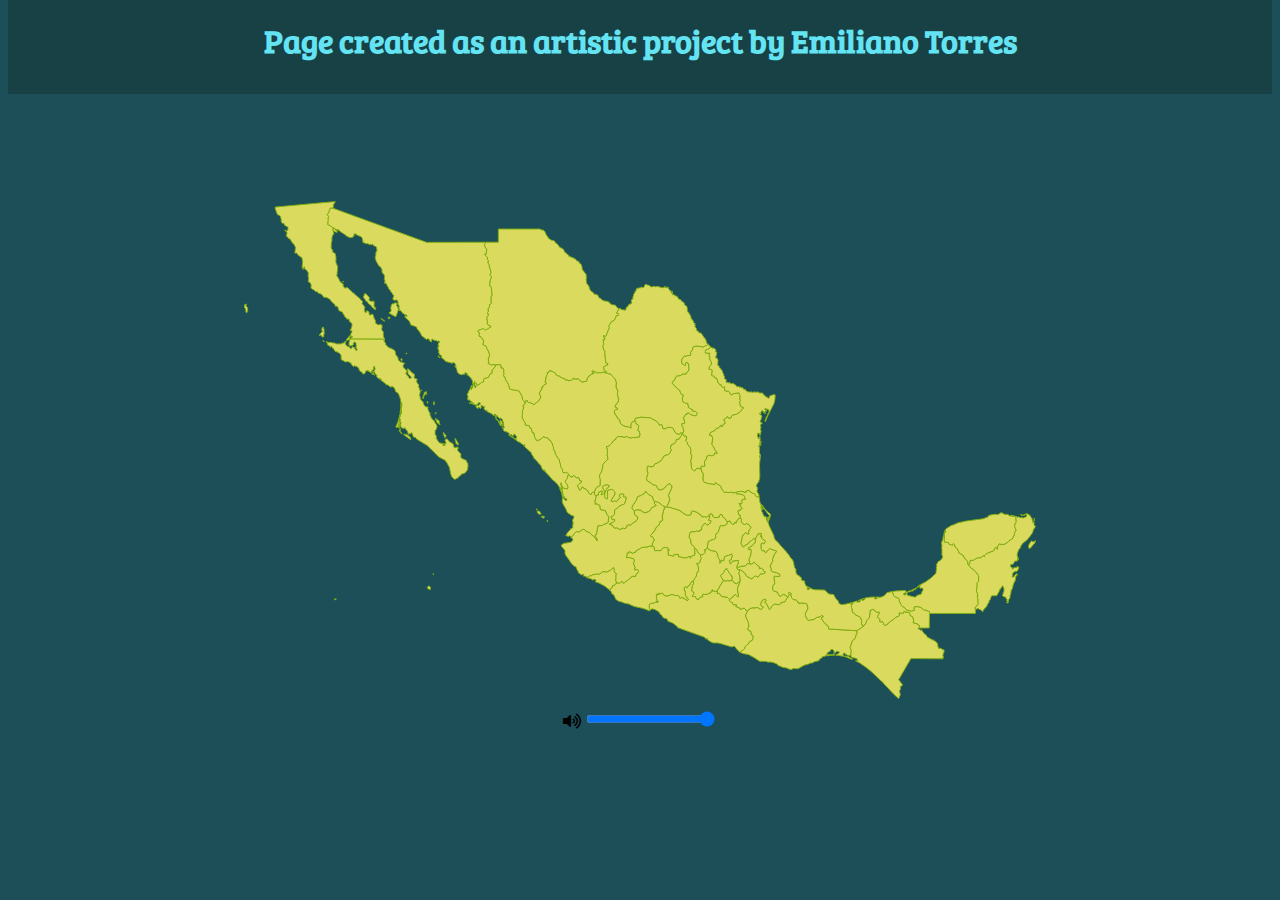
==== commit 1db5987a: "Merge branch 'main' of https://github.com/EmilianoTB/state_song_mexico" ====
--- a/index.html
+++ b/index.html
@@ -7,6 +7,8 @@
       <meta http-equiv="X-UA-Compatible" content="IE=edge">
 
       <link rel="stylesheet" href="style.css" type="text/css" />
+      <link rel="stylesheet" href="https://cdnjs.cloudflare.com/ajax/libs/font-awesome/5.15.2/css/all.min.css" />
+
   </head>
   
       <body>
@@ -204,6 +206,7 @@
                      
                      
                      <div class="volume-bar-container">
+                        <i class="fa fa-volume-up"></i>
                         <input type="range" min="0" max="100" value="100" class="volume-bar">
                         <div class="volume-bar-fill"></div>
                      </div>    
